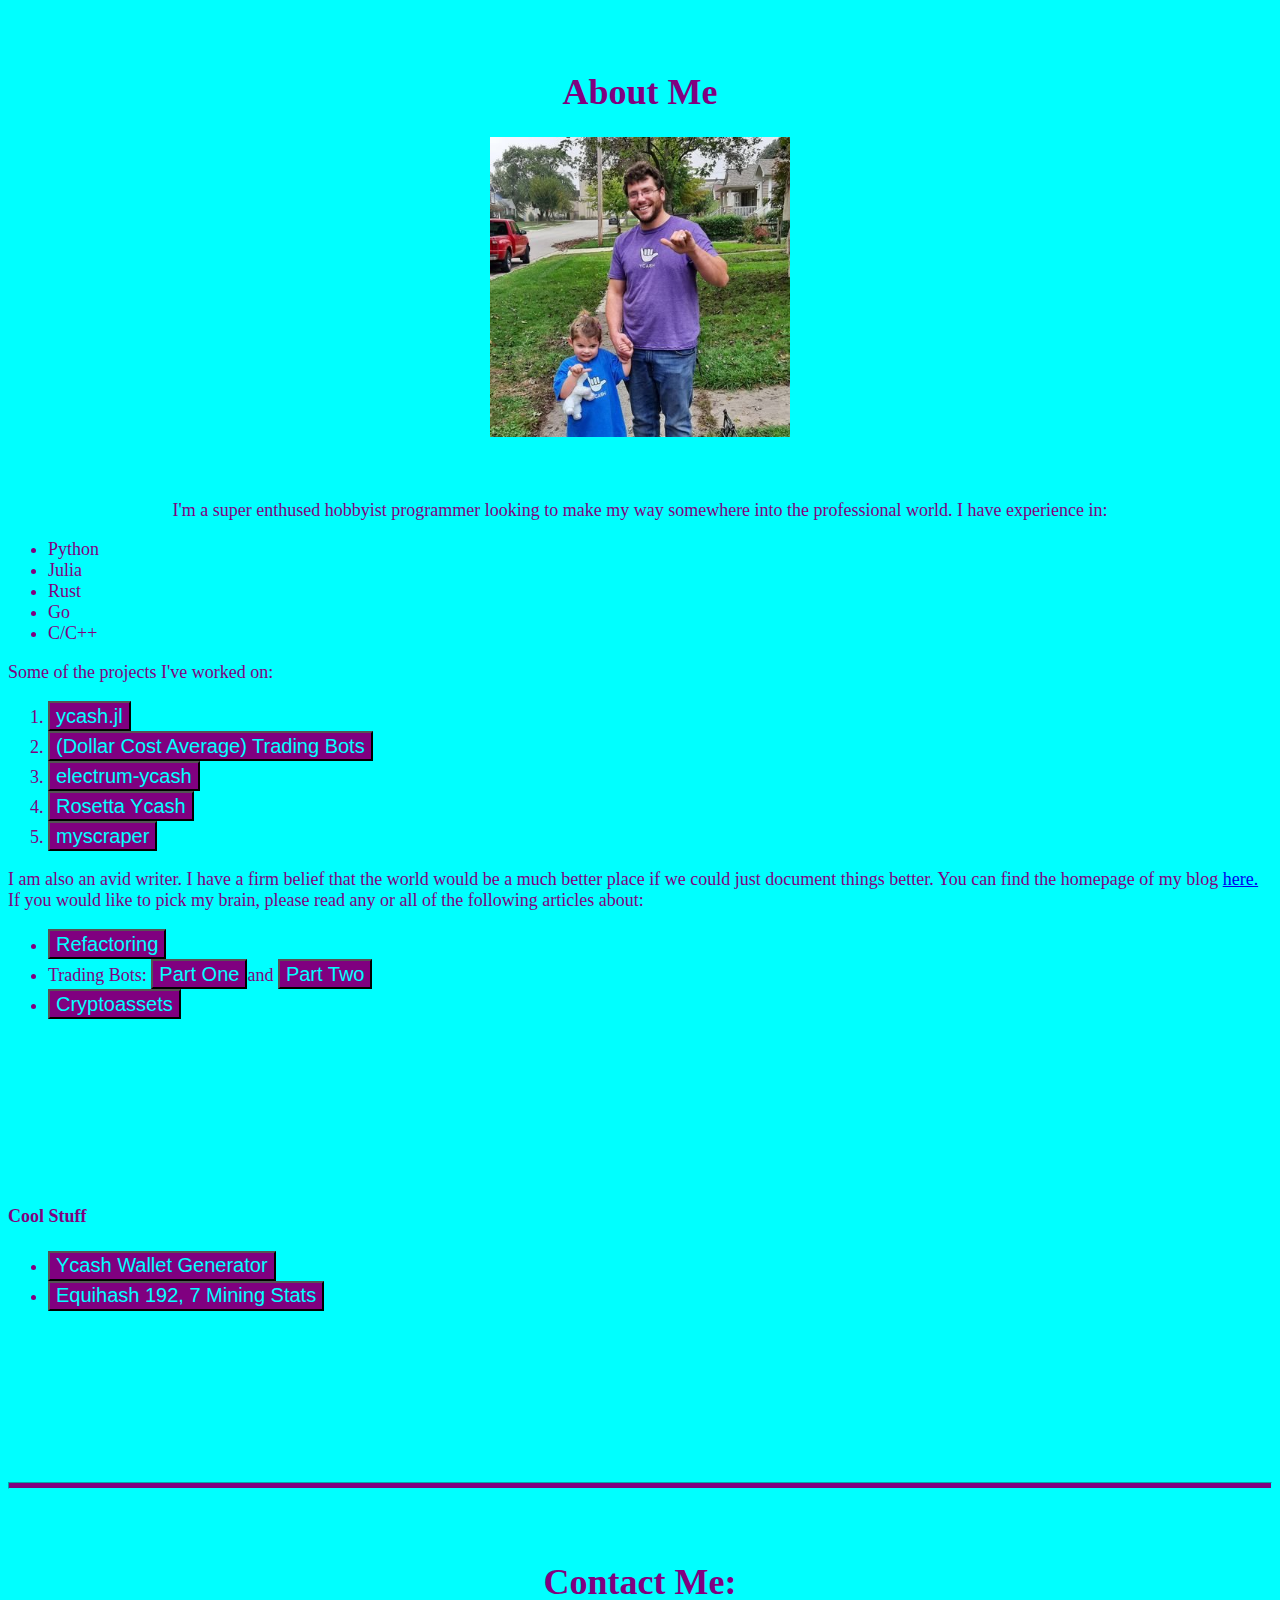
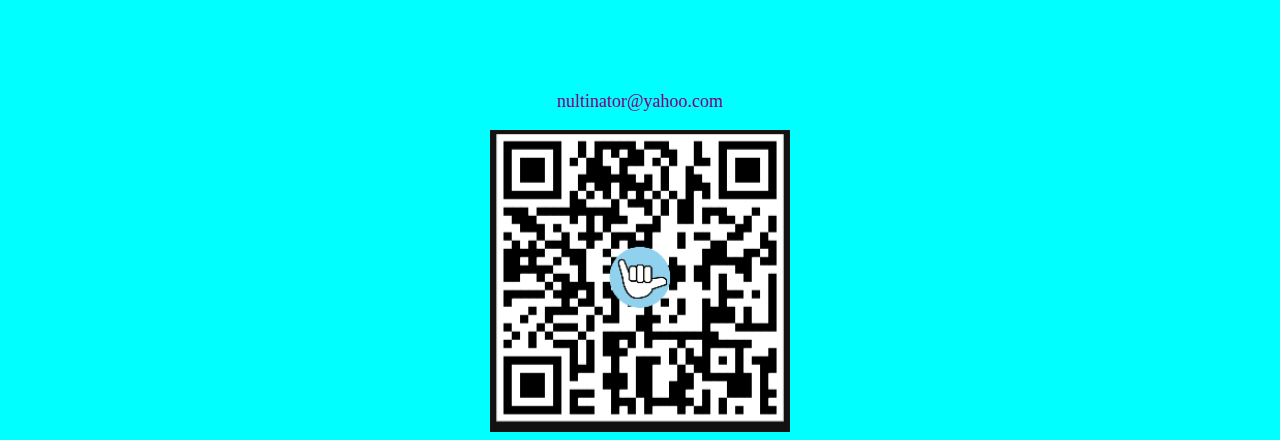
==== index.html @ a45060bb "add: link to mining website" ====
<!DOCTYPE html>
  <html>
    <head>
        <title>Jake Nulty</title>
        <link href="styles.css" rel="stylesheet"/>
    </head>
    <body>
      <section>
        <h1>About Me</h1>
        <img src="profilepic.jpg">
        <p>I'm a super enthused hobbyist programmer looking to make my way somewhere into the professional world. I have experience in:
            <ul>
                <li>Python</li>
                <li>Julia</li>
                <li>Rust</li>
                <li>Go</li>
                <li>C/C++</li>
            </ul>
            Some of the projects I've worked on:
            <ol>
                <li><a href="https://github.com/nultinator/ycash.jl"><button>ycash.jl</button></a></li>
                <li><a href="https://github.com/nultinator/dca_bot"><button>(Dollar Cost Average) Trading Bots</button></li>
                <li><a href="https://github.com/nultinator/electrum-ycash"><button>electrum-ycash</button></a></li>
                <li><a href="https://github.com/nultinator/rosetta-ycash"><button>Rosetta Ycash</button></a></li>
                <li><a href="https://github.com/nultinator/myscraper"><button>myscraper</button></a></li>
            </ol>
            I am also an avid writer. I have a firm belief that the world would be a much better place if we could just document things better. You can find the homepage of my blog <a href="https://medium.com/@nultinator">here.</a> 
            If you would like to pick my brain, please read any or all of the following articles about:
            <ul>
                <li><a href="https://blog.devgenius.io/refactoring-in-julia-155fdf76688e"><button>Refactoring</button></a></li>
                <li>Trading Bots: <a href="https://blog.devgenius.io/dca-trading-bot-in-julia-and-python-3efe9422ccc3"><button>Part One</button></a>and <a href="https://blog.devgenius.io/dca-trading-bot-part-two-9cfacaa8a359"><button>Part Two</button></a></li>
                <li><a href="https://medium.com/chifi-media/the-open-source-financial-revolution-16393daf81de"><button>Cryptoassets</button></a></li>
            </ul>           
        </p>
        <p>
          <h4>Cool Stuff</h4>
          <ul>
            <li><a href="wallet_gen.html"><button>Ycash Wallet Generator</button></a></li>
            <li><a href="https://nultinator.github.io/equihash192stats/"><button>Equihash 192, 7 Mining Stats</button></a>
          </ul>
        </p>
        </section>
      </section>
      <footer>
        <hr>
        <h1>Contact Me:</h1>
        <p>nultinator@yahoo.com</p>
        <img src="qrcode.png">
      </footer>
    </body>
  </html>
---- styles.css ----
h1, h2, head, footer, p {
    text-align: center;
    padding-top: 5%;
    margin-top: 0;
}

iframe {
    display: block;
    margin-left: auto;
    margin-right: auto;
}

img {
    display: block;
    margin-left: auto;
    margin-right: auto;
    width: 300px;
}

body{
    background-color: aqua;
    color: purple;
    font-size: large;
}

a:visited {
    color: red;
}

a:active {
    color:darkslategrey;
}

hr {
    background-color: purple;
    border-color: aqua;
    height: 5px;
}

button {
    height: 30px;
    background-color: purple;
    font-family: sans-serif;
    font-size: 20px;
    color: aqua;
}
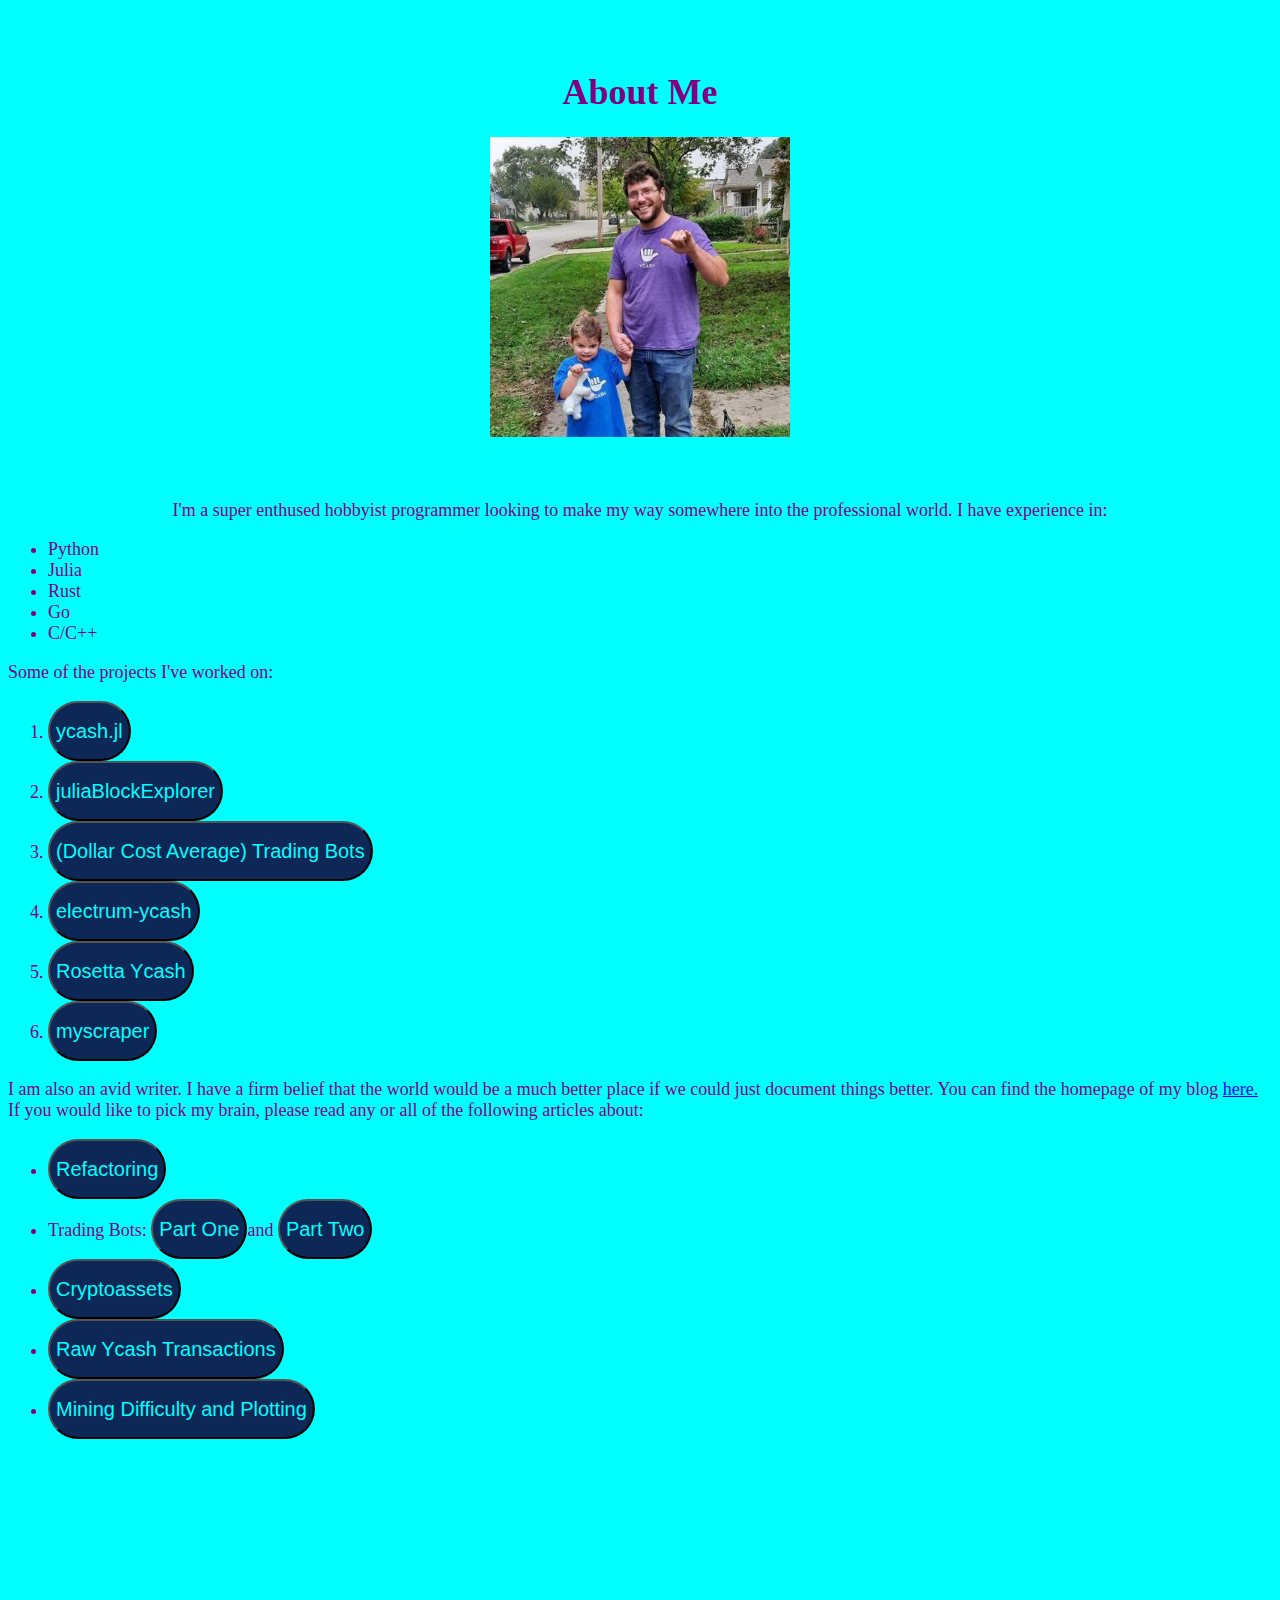
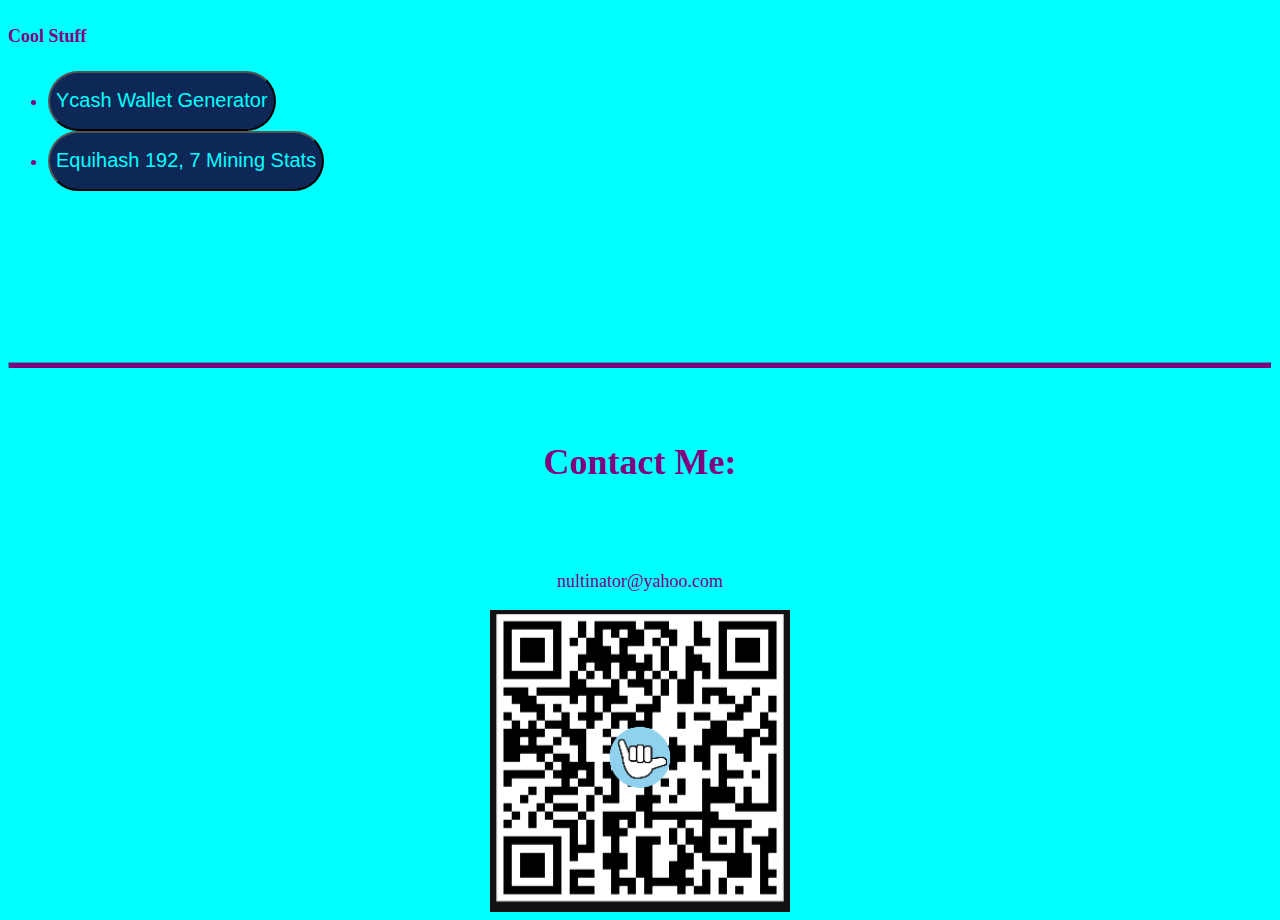
==== commit 7152e58e: "add: medium articles" ====
--- a/index.html
+++ b/index.html
@@ -19,6 +19,7 @@
             Some of the projects I've worked on:
             <ol>
                 <li><a href="https://github.com/nultinator/ycash.jl"><button>ycash.jl</button></a></li>
+                <li><a href="https://github.com/nultinator/juliaBlockExplorer"><button>juliaBlockExplorer</button></a></li>
                 <li><a href="https://github.com/nultinator/dca_bot"><button>(Dollar Cost Average) Trading Bots</button></li>
                 <li><a href="https://github.com/nultinator/electrum-ycash"><button>electrum-ycash</button></a></li>
                 <li><a href="https://github.com/nultinator/rosetta-ycash"><button>Rosetta Ycash</button></a></li>
@@ -30,6 +31,8 @@
                 <li><a href="https://blog.devgenius.io/refactoring-in-julia-155fdf76688e"><button>Refactoring</button></a></li>
                 <li>Trading Bots: <a href="https://blog.devgenius.io/dca-trading-bot-in-julia-and-python-3efe9422ccc3"><button>Part One</button></a>and <a href="https://blog.devgenius.io/dca-trading-bot-part-two-9cfacaa8a359"><button>Part Two</button></a></li>
                 <li><a href="https://medium.com/chifi-media/the-open-source-financial-revolution-16393daf81de"><button>Cryptoassets</button></a></li>
+                <li><a href="https://chifi.dev/raw-transactions-shell-and-repl-5e5d1458f08d"><button>Raw Ycash Transactions</button></a></li>
+                <li><a href="https://chifi.dev/mining-difficulty-and-plots-jl-33de2572d4e6"><button>Mining Difficulty and Plotting</button></a></li>
             </ul>           
         </p>
         <p>
--- a/styles.css
+++ b/styles.css
@@ -38,9 +38,16 @@
 }
 
 button {
-    height: 30px;
-    background-color: purple;
+    border-radius: 3em;
+    min-height: 3em;
+    min-width: 3em;
+    background-color: rgb(13, 39, 87);
     font-family: sans-serif;
     font-size: 20px;
     color: aqua;
+
 }
+
+button:hover {
+    cursor: pointer;
+}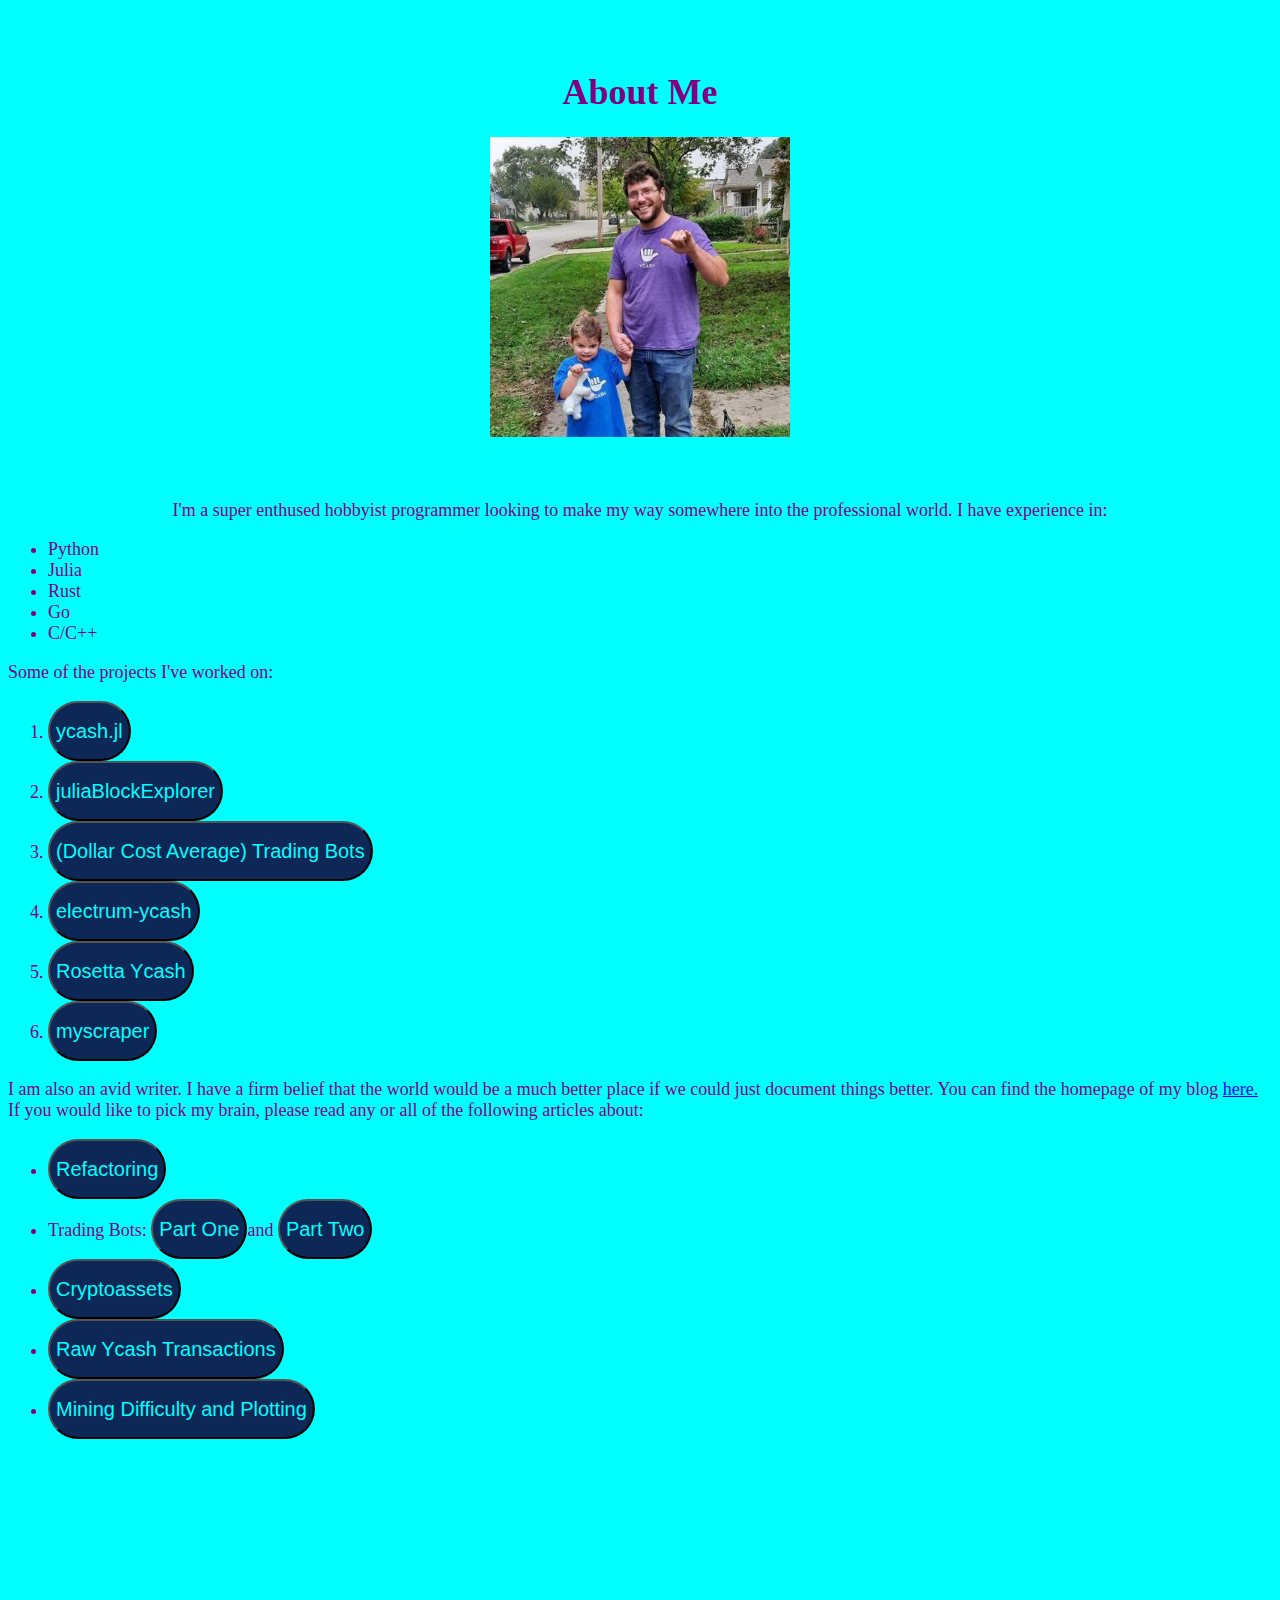
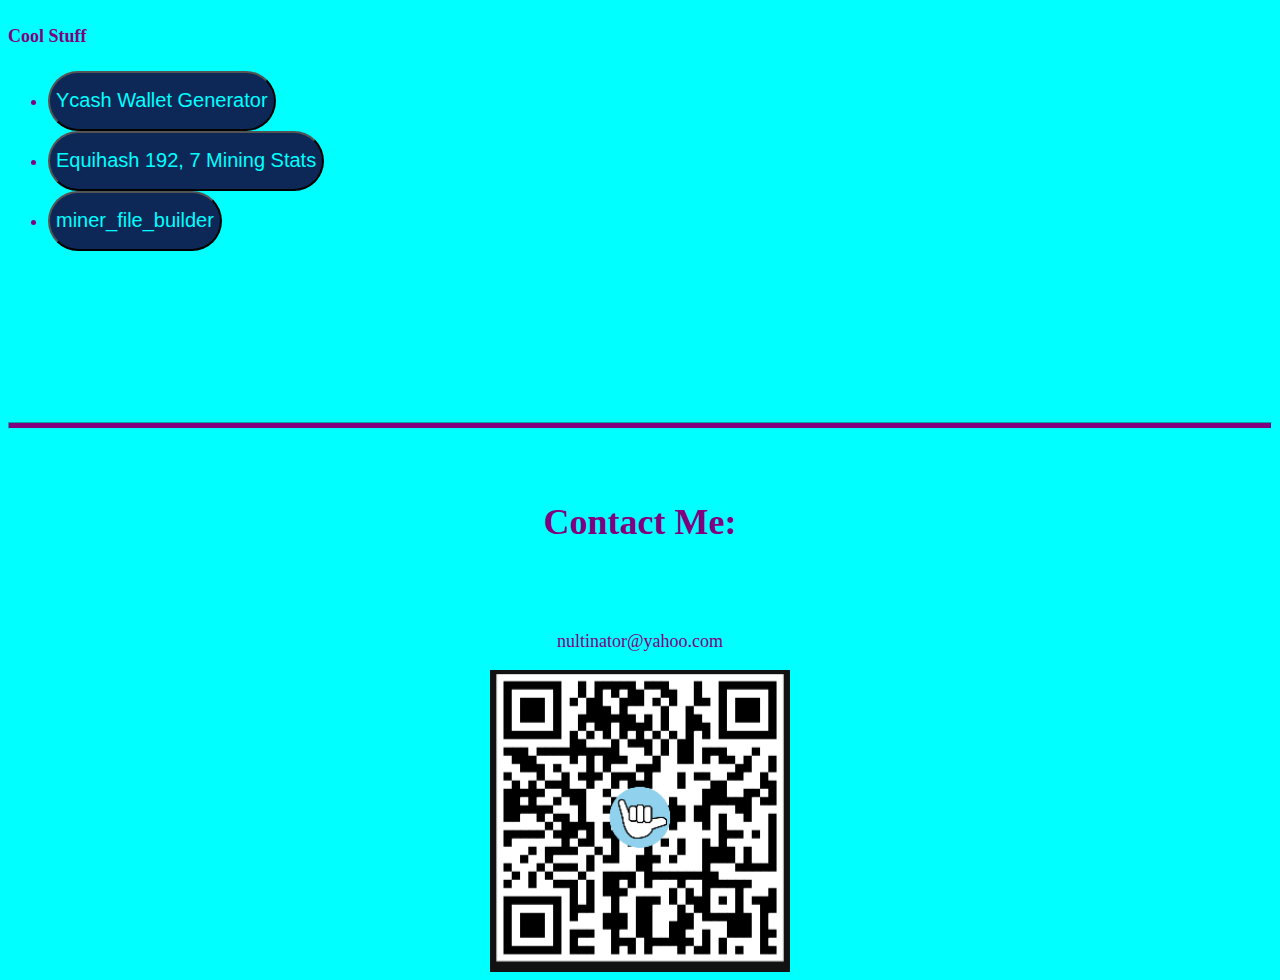
==== commit b3c8b6d3: "add: miner_builder page and repl" ====
--- a/index.html
+++ b/index.html
@@ -39,7 +39,8 @@
           <h4>Cool Stuff</h4>
           <ul>
             <li><a href="wallet_gen.html"><button>Ycash Wallet Generator</button></a></li>
-            <li><a href="https://nultinator.github.io/equihash192stats/"><button>Equihash 192, 7 Mining Stats</button></a>
+            <li><a href="https://nultinator.github.io/equihash192stats/"><button>Equihash 192, 7 Mining Stats</button></a></li>
+            <li><a href="miner_builder.html"><button>miner_file_builder</button></a></li>
           </ul>
         </p>
         </section>
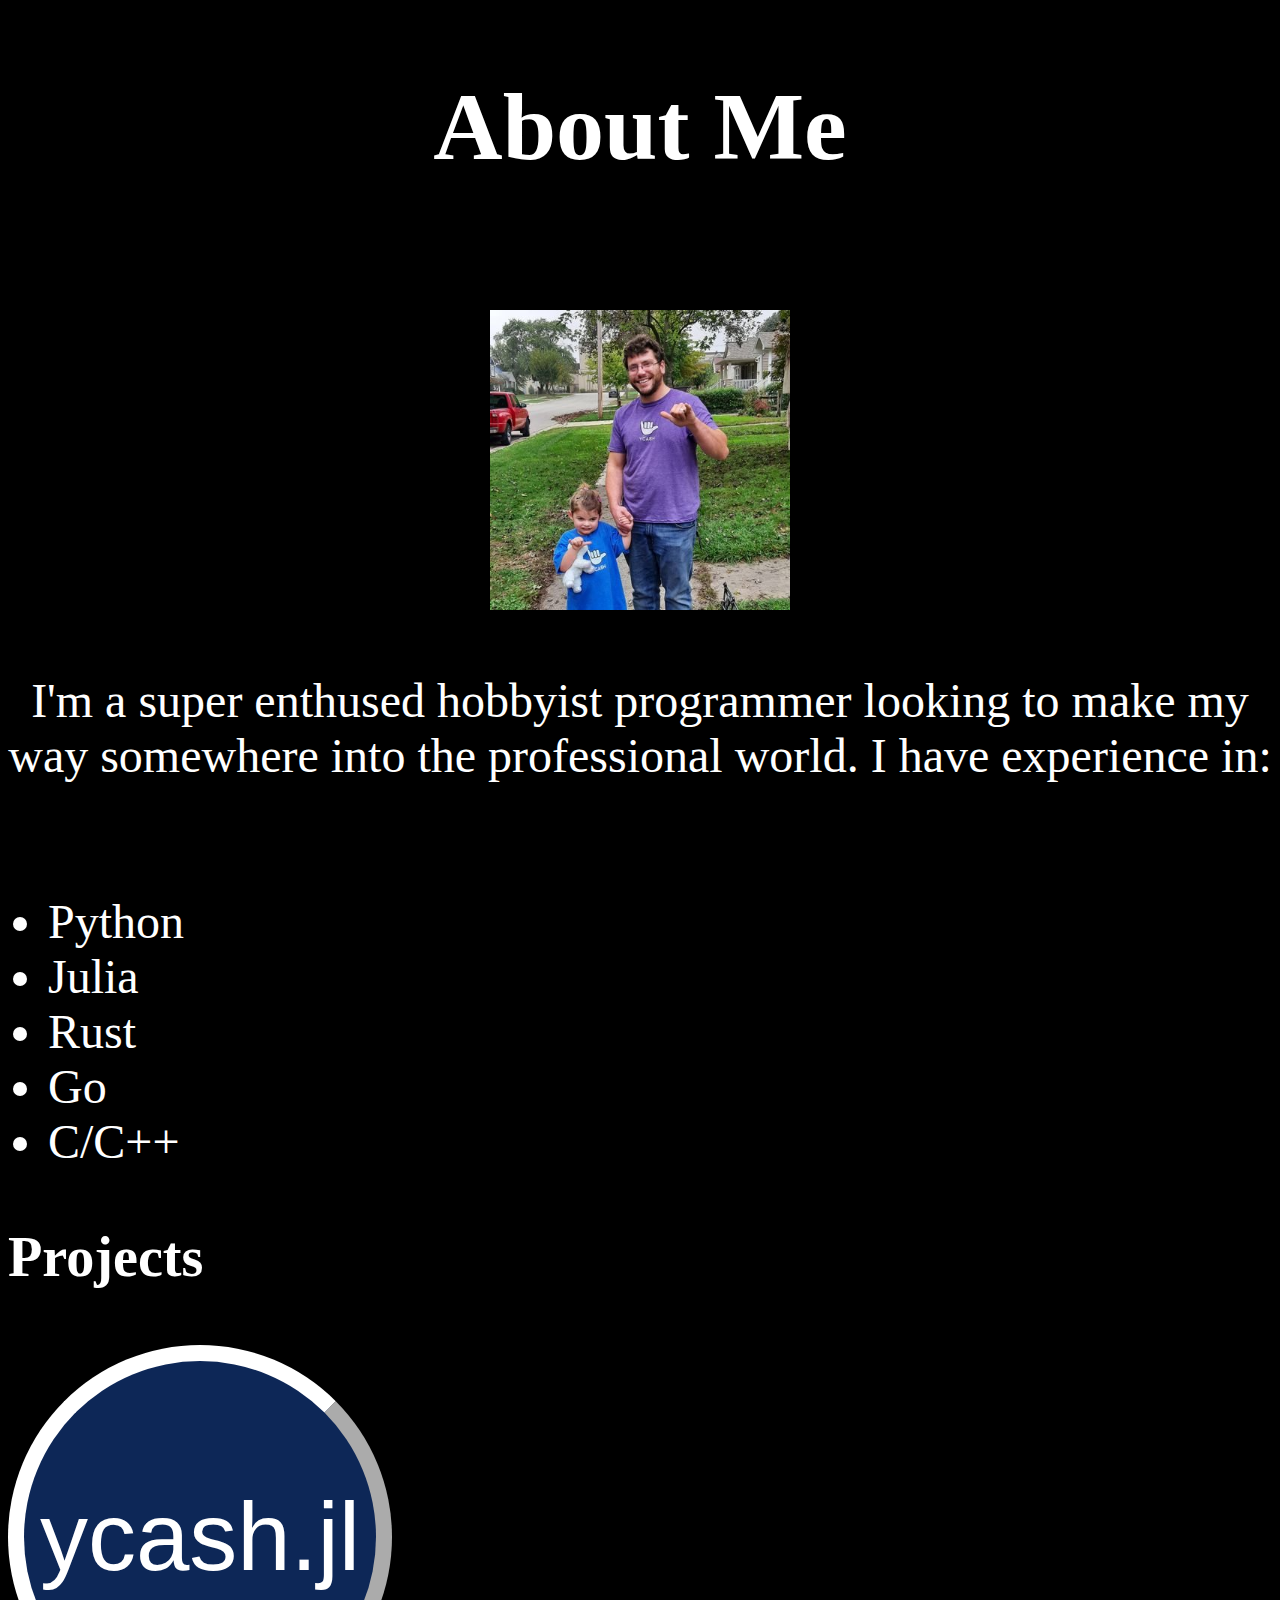
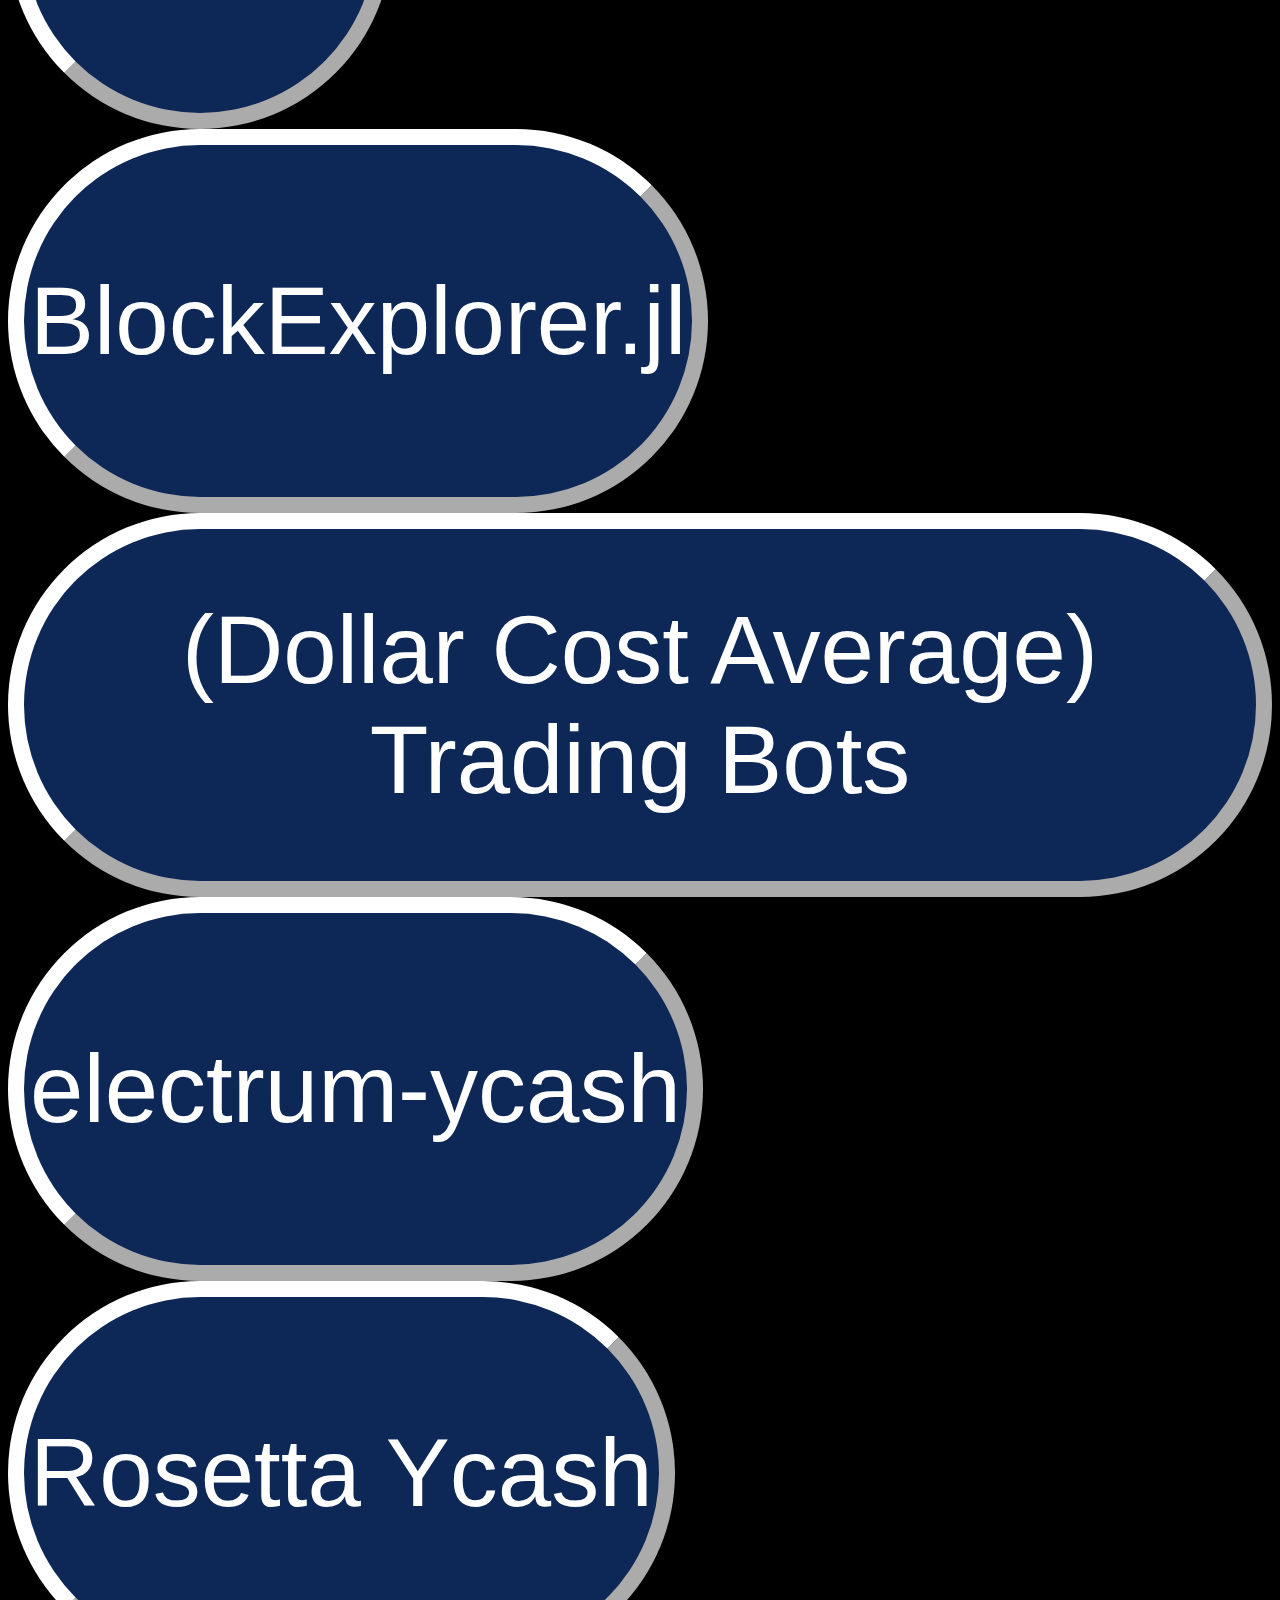
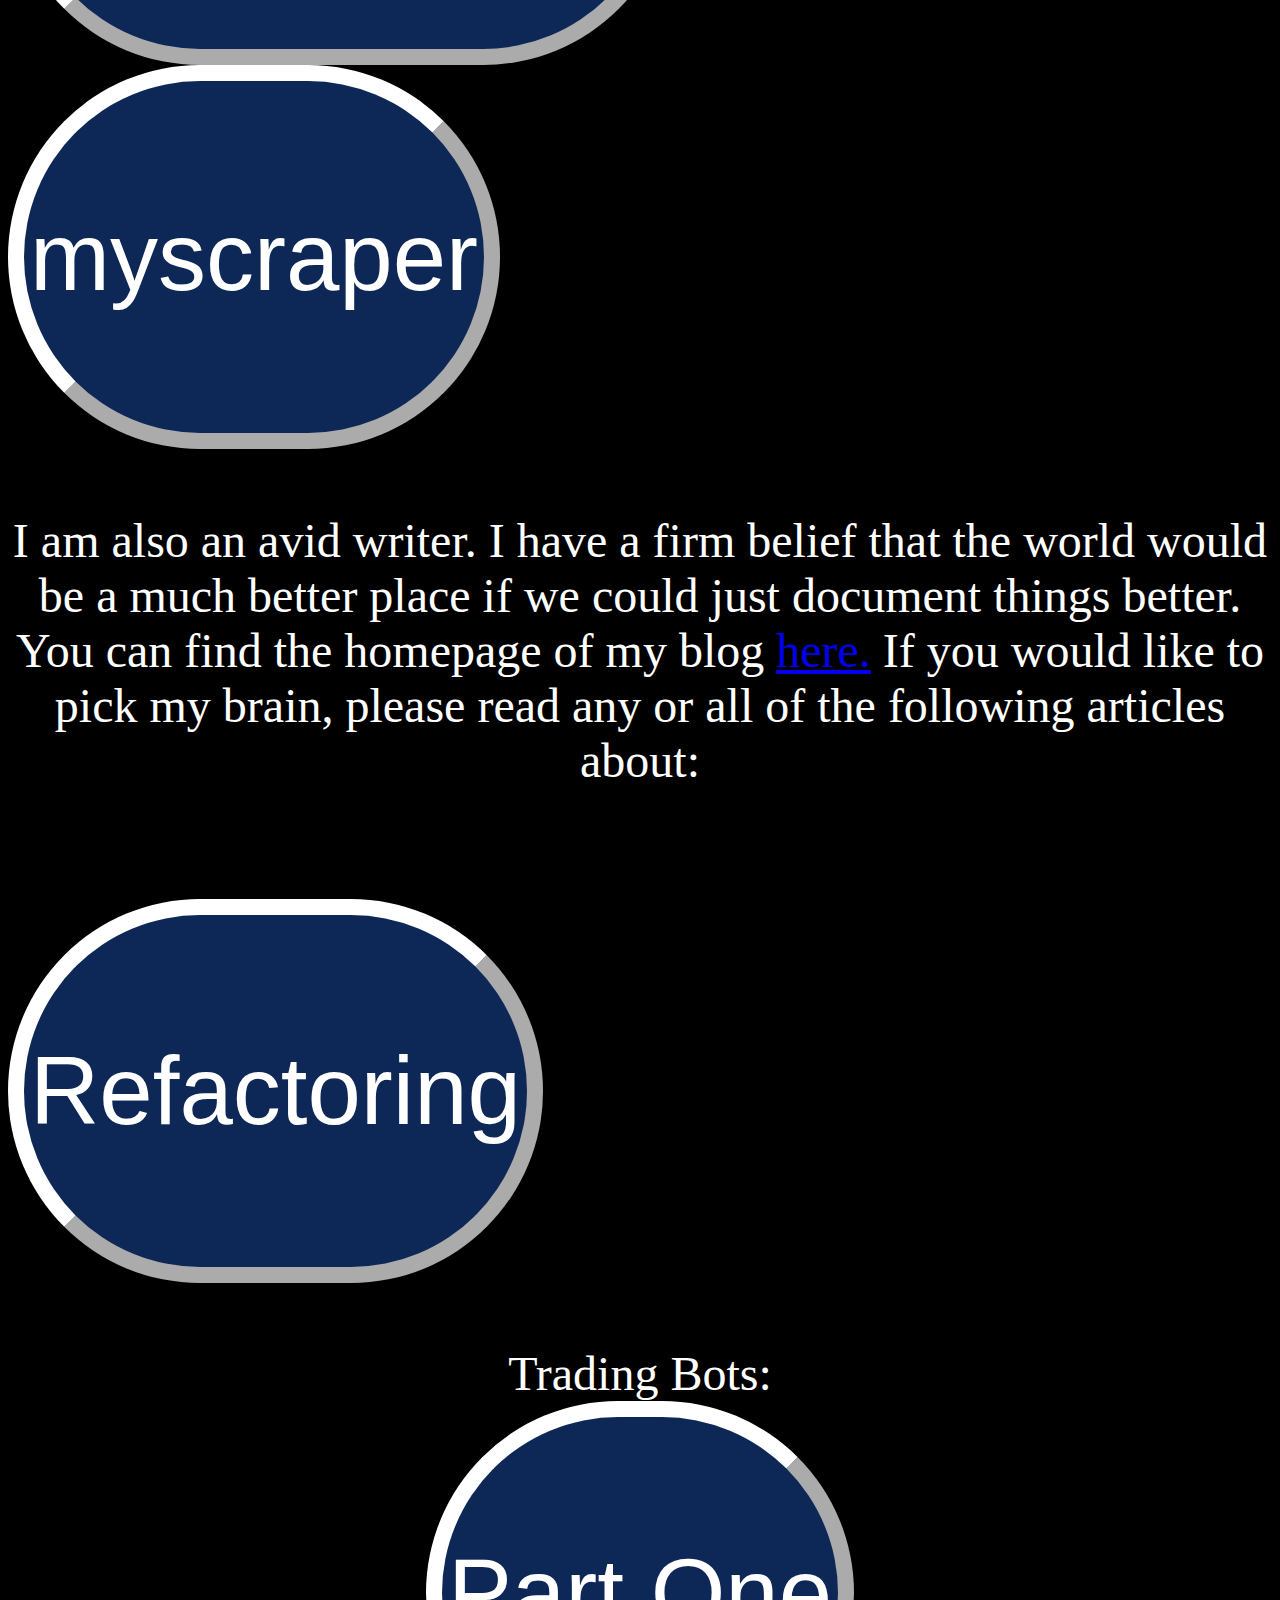
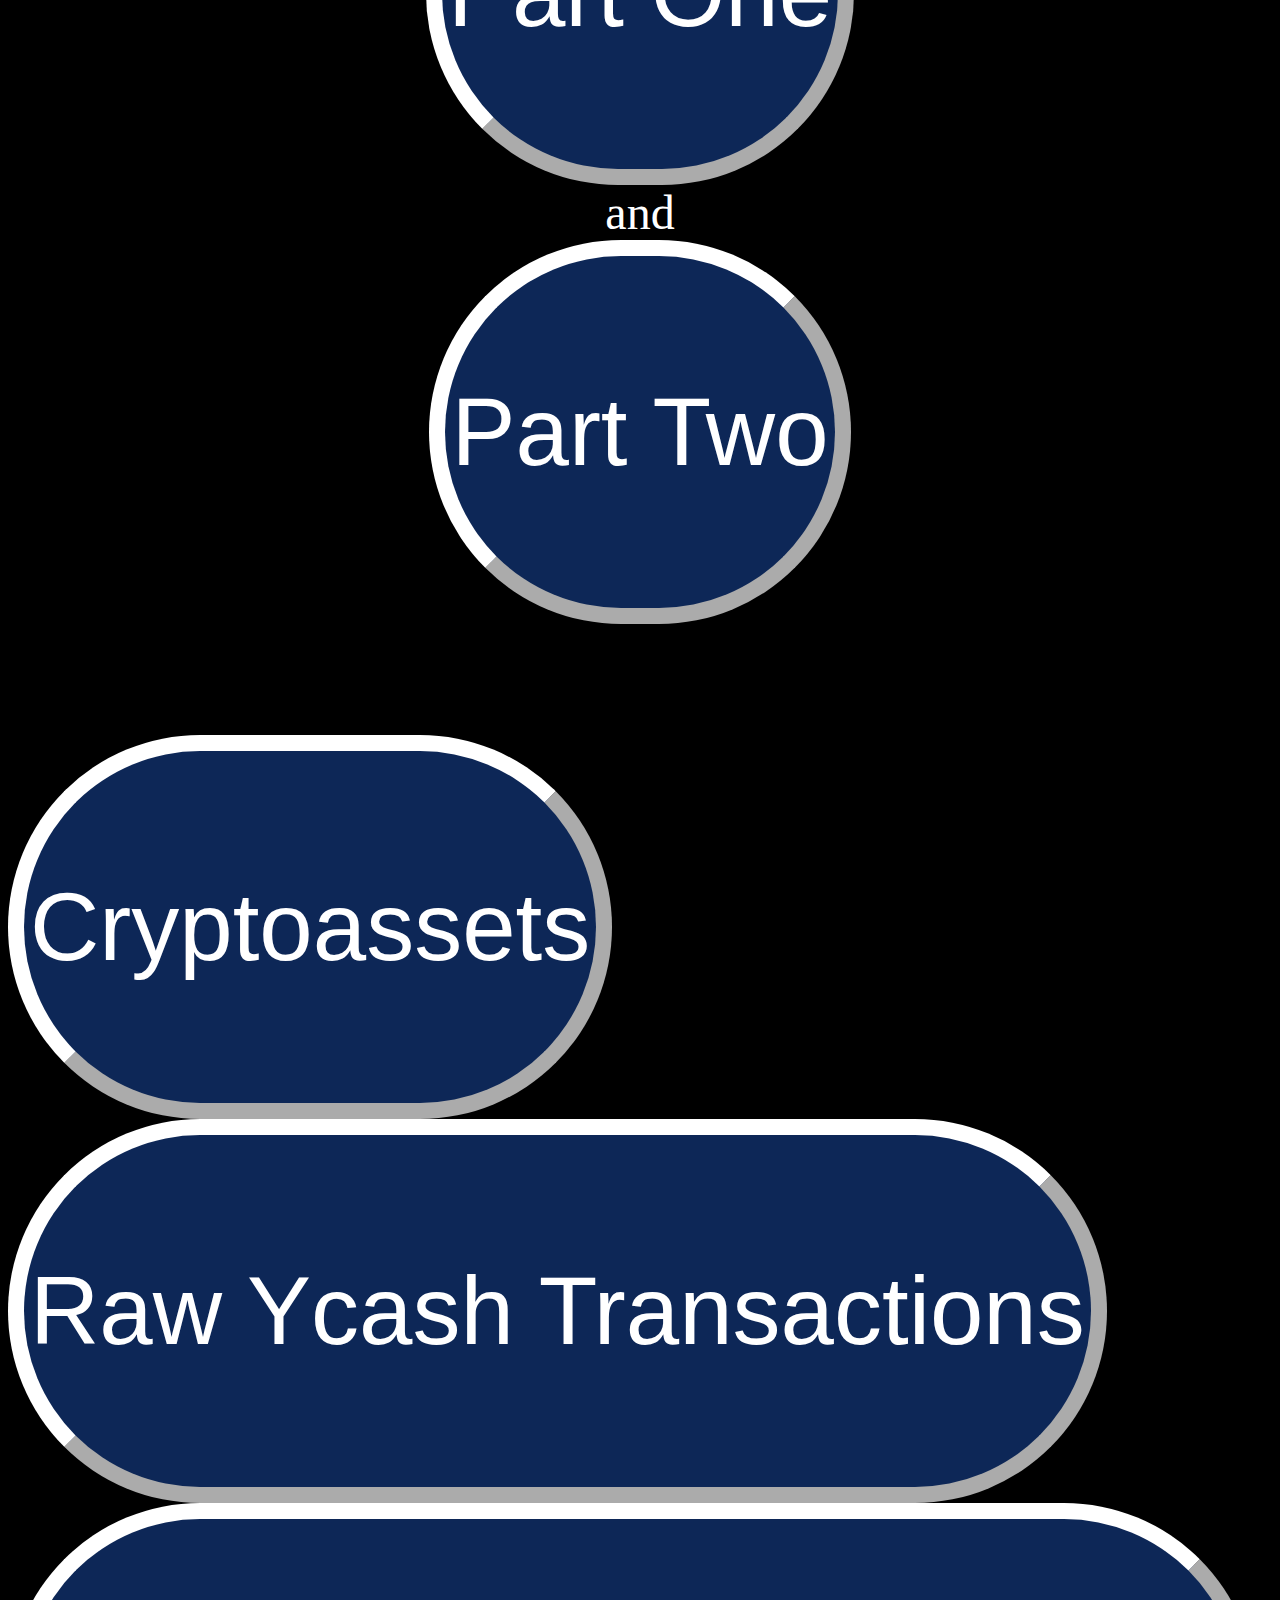
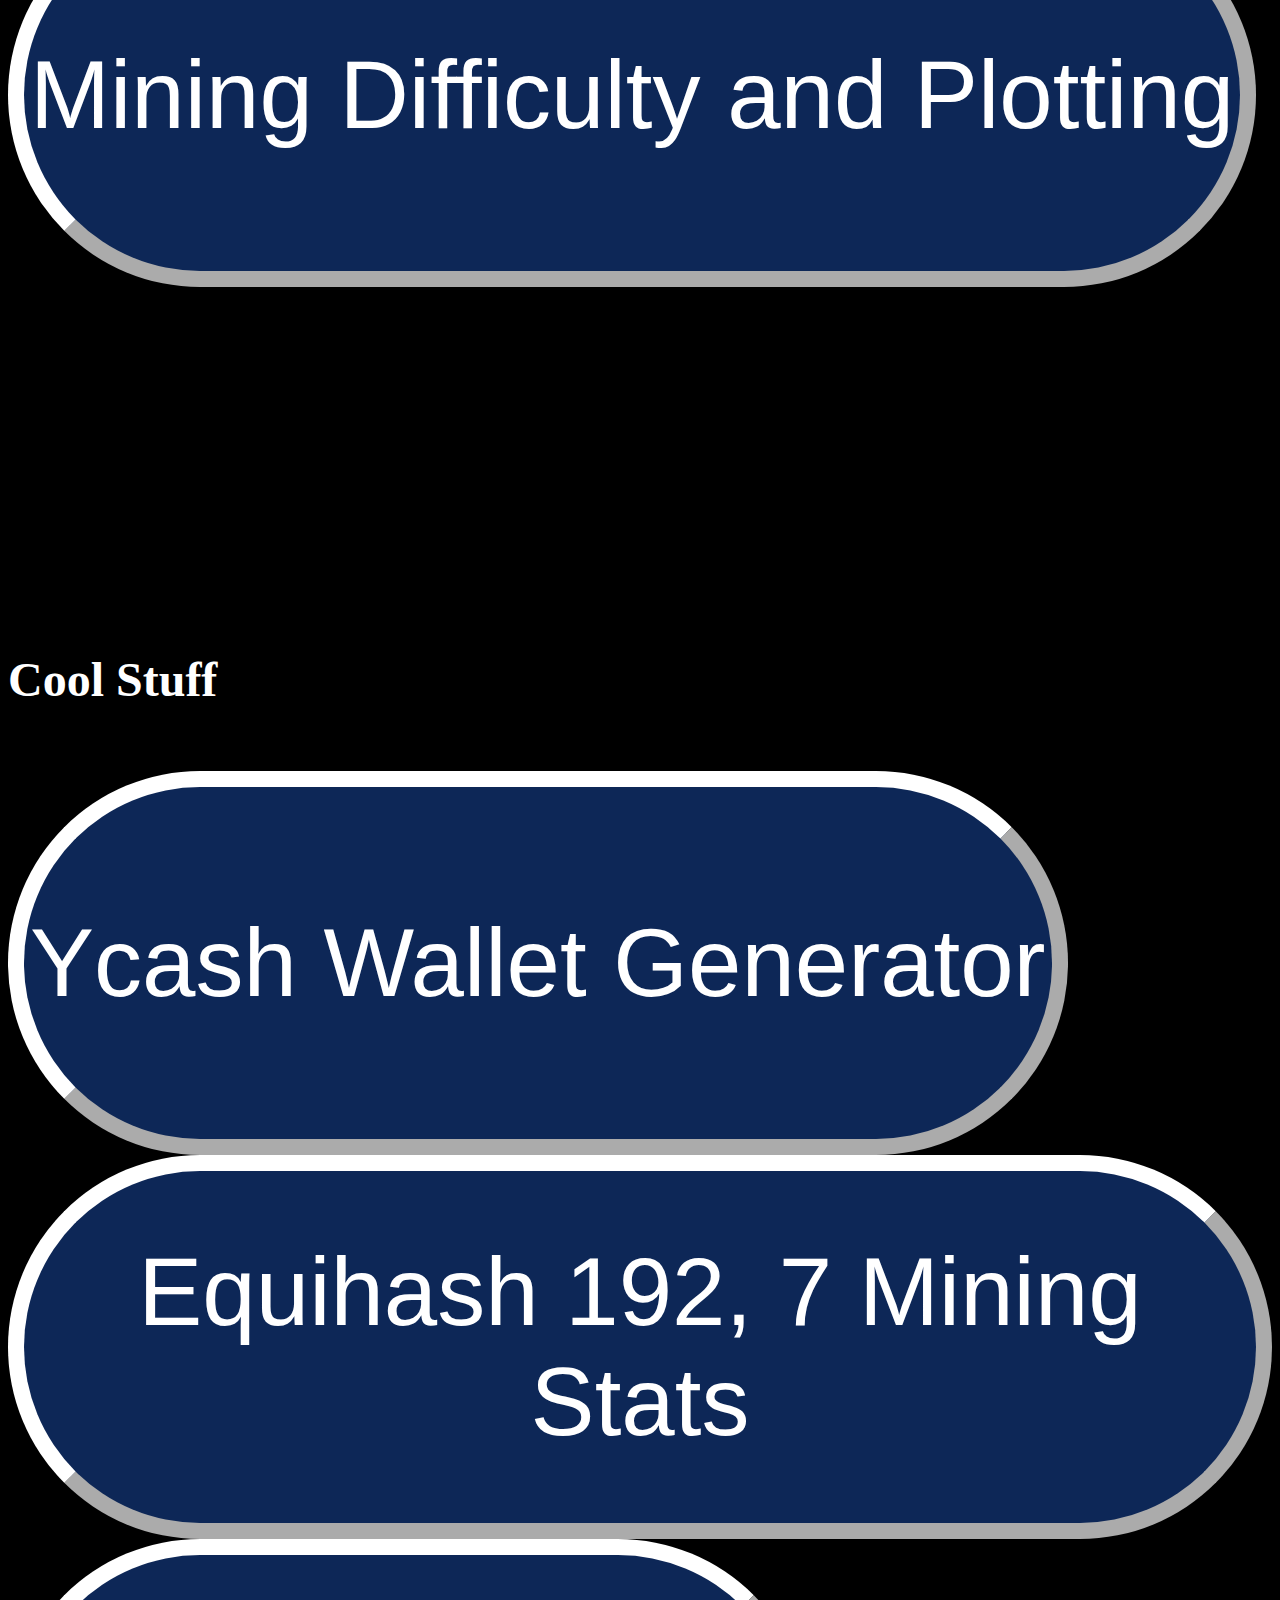
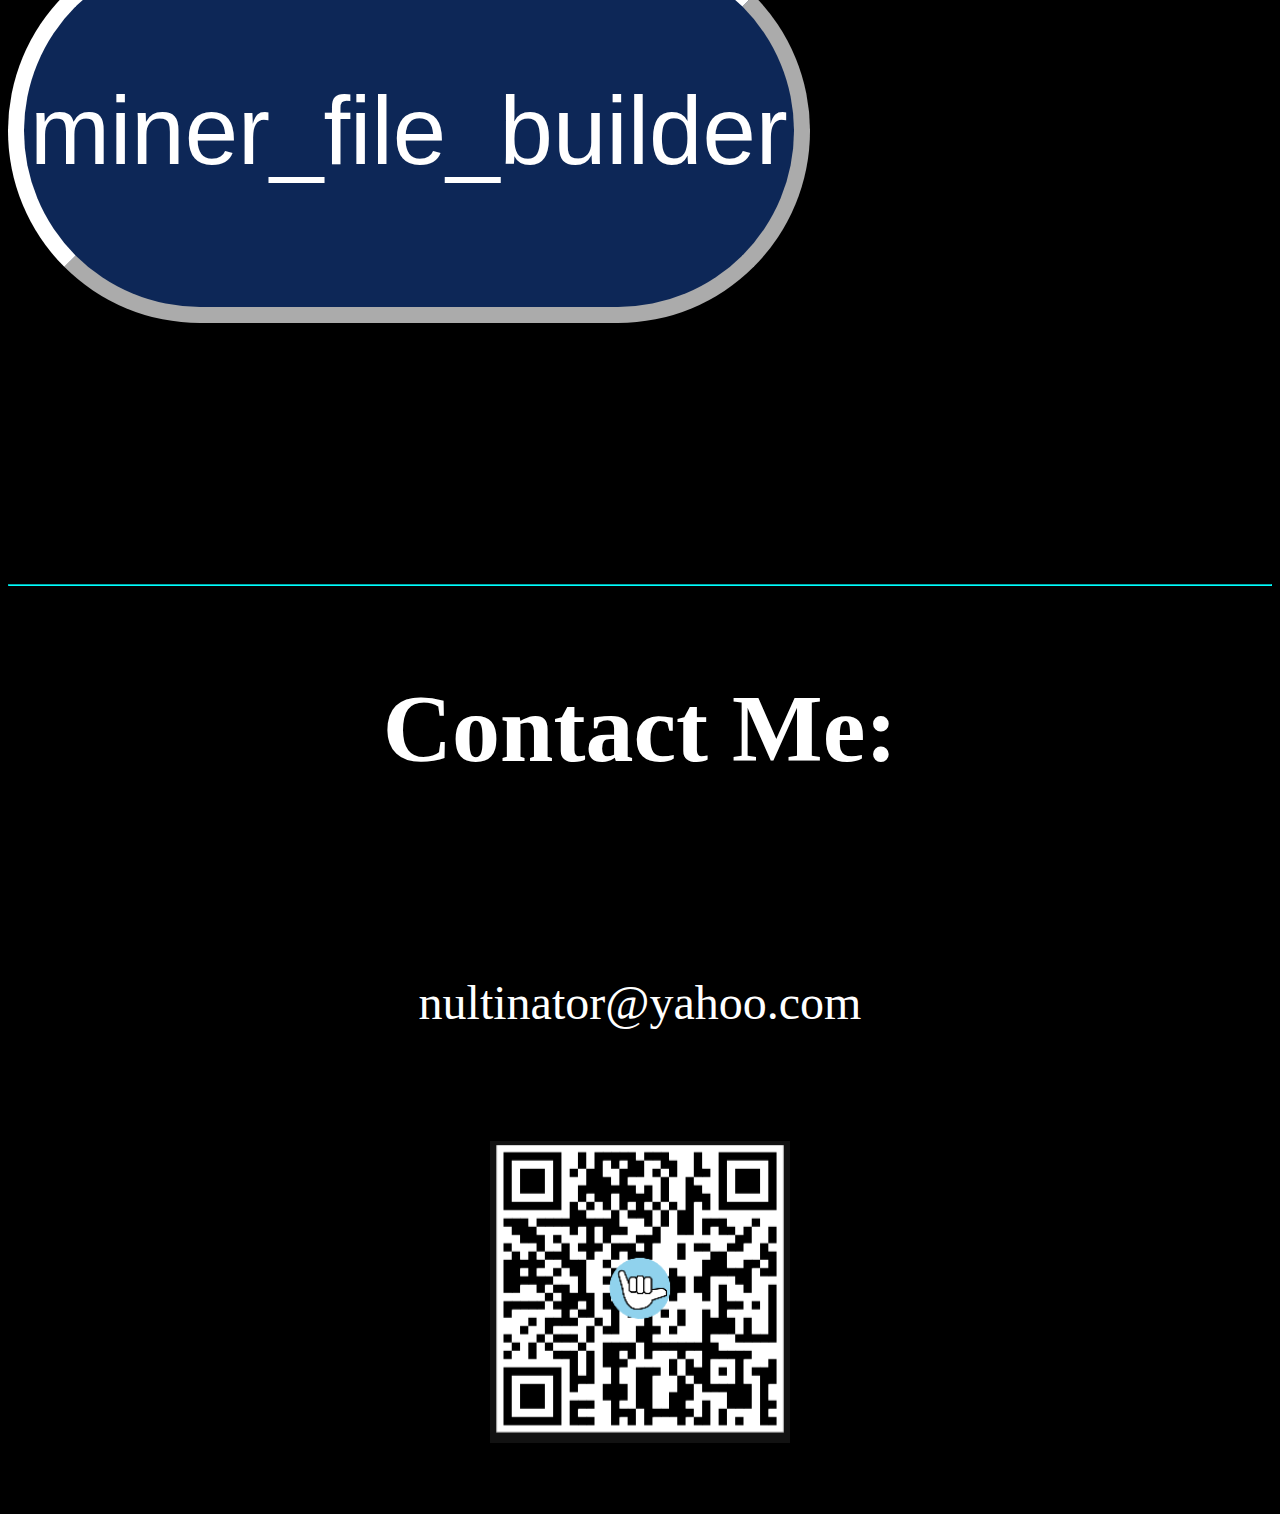
==== commit 28933bdf: "style" ====
--- a/index.html
+++ b/index.html
@@ -16,32 +16,26 @@
                 <li>Go</li>
                 <li>C/C++</li>
             </ul>
-            Some of the projects I've worked on:
-            <ol>
-                <li><a href="https://github.com/nultinator/ycash.jl"><button>ycash.jl</button></a></li>
-                <li><a href="https://github.com/nultinator/juliaBlockExplorer"><button>juliaBlockExplorer</button></a></li>
-                <li><a href="https://github.com/nultinator/dca_bot"><button>(Dollar Cost Average) Trading Bots</button></li>
-                <li><a href="https://github.com/nultinator/electrum-ycash"><button>electrum-ycash</button></a></li>
-                <li><a href="https://github.com/nultinator/rosetta-ycash"><button>Rosetta Ycash</button></a></li>
-                <li><a href="https://github.com/nultinator/myscraper"><button>myscraper</button></a></li>
-            </ol>
-            I am also an avid writer. I have a firm belief that the world would be a much better place if we could just document things better. You can find the homepage of my blog <a href="https://medium.com/@nultinator">here.</a> 
-            If you would like to pick my brain, please read any or all of the following articles about:
-            <ul>
-                <li><a href="https://blog.devgenius.io/refactoring-in-julia-155fdf76688e"><button>Refactoring</button></a></li>
-                <li>Trading Bots: <a href="https://blog.devgenius.io/dca-trading-bot-in-julia-and-python-3efe9422ccc3"><button>Part One</button></a>and <a href="https://blog.devgenius.io/dca-trading-bot-part-two-9cfacaa8a359"><button>Part Two</button></a></li>
-                <li><a href="https://medium.com/chifi-media/the-open-source-financial-revolution-16393daf81de"><button>Cryptoassets</button></a></li>
-                <li><a href="https://chifi.dev/raw-transactions-shell-and-repl-5e5d1458f08d"><button>Raw Ycash Transactions</button></a></li>
-                <li><a href="https://chifi.dev/mining-difficulty-and-plots-jl-33de2572d4e6"><button>Mining Difficulty and Plotting</button></a></li>
-            </ul>           
+            <h3>Projects</h3>
+                <a href="https://github.com/nultinator/ycash.jl"><button>ycash.jl</button></a><br>
+                <a href="https://github.com/nultinator/BlockExplorer.jl"><button>BlockExplorer.jl</button></a><br>
+                <a href="https://github.com/nultinator/dca_bot"><button>(Dollar Cost Average) Trading Bots</button><br>
+                <a href="https://github.com/nultinator/electrum-ycash"><button>electrum-ycash</button></a><br>
+                <a href="https://github.com/nultinator/rosetta-ycash"><button>Rosetta Ycash</button></a><br>
+                <a href="https://github.com/nultinator/myscraper"><button>myscraper</button></a><br>
+            <p>I am also an avid writer. I have a firm belief that the world would be a much better place if we could just document things better. You can find the homepage of my blog <a href="https://medium.com/@nultinator">here.</a> 
+            If you would like to pick my brain, please read any or all of the following articles about:</p>
+                <a href="https://blog.devgenius.io/refactoring-in-julia-155fdf76688e"><button>Refactoring</button></a>
+                <p>Trading Bots: <br><a href="https://blog.devgenius.io/dca-trading-bot-in-julia-and-python-3efe9422ccc3"><button>Part One</button></a><br>and<br><a href="https://blog.devgenius.io/dca-trading-bot-part-two-9cfacaa8a359"><button>Part Two</button></a></p>
+                <a href="https://medium.com/chifi-media/the-open-source-financial-revolution-16393daf81de"><button>Cryptoassets</button></a>
+                <a href="https://chifi.dev/raw-transactions-shell-and-repl-5e5d1458f08d"><button>Raw Ycash Transactions</button></a>
+                <a href="https://chifi.dev/mining-difficulty-and-plots-jl-33de2572d4e6"><button>Mining Difficulty and Plotting</button></a>          
         </p>
         <p>
           <h4>Cool Stuff</h4>
-          <ul>
-            <li><a href="wallet_gen.html"><button>Ycash Wallet Generator</button></a></li>
-            <li><a href="https://nultinator.github.io/equihash192stats/"><button>Equihash 192, 7 Mining Stats</button></a></li>
-            <li><a href="miner_builder.html"><button>miner_file_builder</button></a></li>
-          </ul>
+            <a href="wallet_gen.html"><button>Ycash Wallet Generator</button></a>
+            <a href="https://nultinator.github.io/equihash192stats/"><button>Equihash 192, 7 Mining Stats</button></a>
+            <a href="miner_builder.html"><button>miner_file_builder</button></a>
         </p>
         </section>
       </section>
--- a/styles.css
+++ b/styles.css
@@ -1,6 +1,7 @@
 h1, h2, head, footer, p {
     text-align: center;
     padding-top: 5%;
+    padding-bottom: 5%;
     margin-top: 0;
 }
 
@@ -18,9 +19,9 @@
 }
 
 body{
-    background-color: aqua;
-    color: purple;
-    font-size: large;
+    background-color: black;
+    color: white;
+    font-size: 3em;
 }
 
 a:visited {
@@ -34,18 +35,19 @@
 hr {
     background-color: purple;
     border-color: aqua;
-    height: 5px;
 }
 
-button {
-    border-radius: 3em;
-    min-height: 3em;
-    min-width: 3em;
+button, a.button {
+    border-color: white;
+    border-radius: 5em;
+    border-width: 1rem;
+    min-height: 4em;
+    min-width: 4em;
     background-color: rgb(13, 39, 87);
     font-family: sans-serif;
-    font-size: 20px;
-    color: aqua;
-
+    font-size: 2em;
+    color: white;
+    justify-content: center;
 }
 
 button:hover {
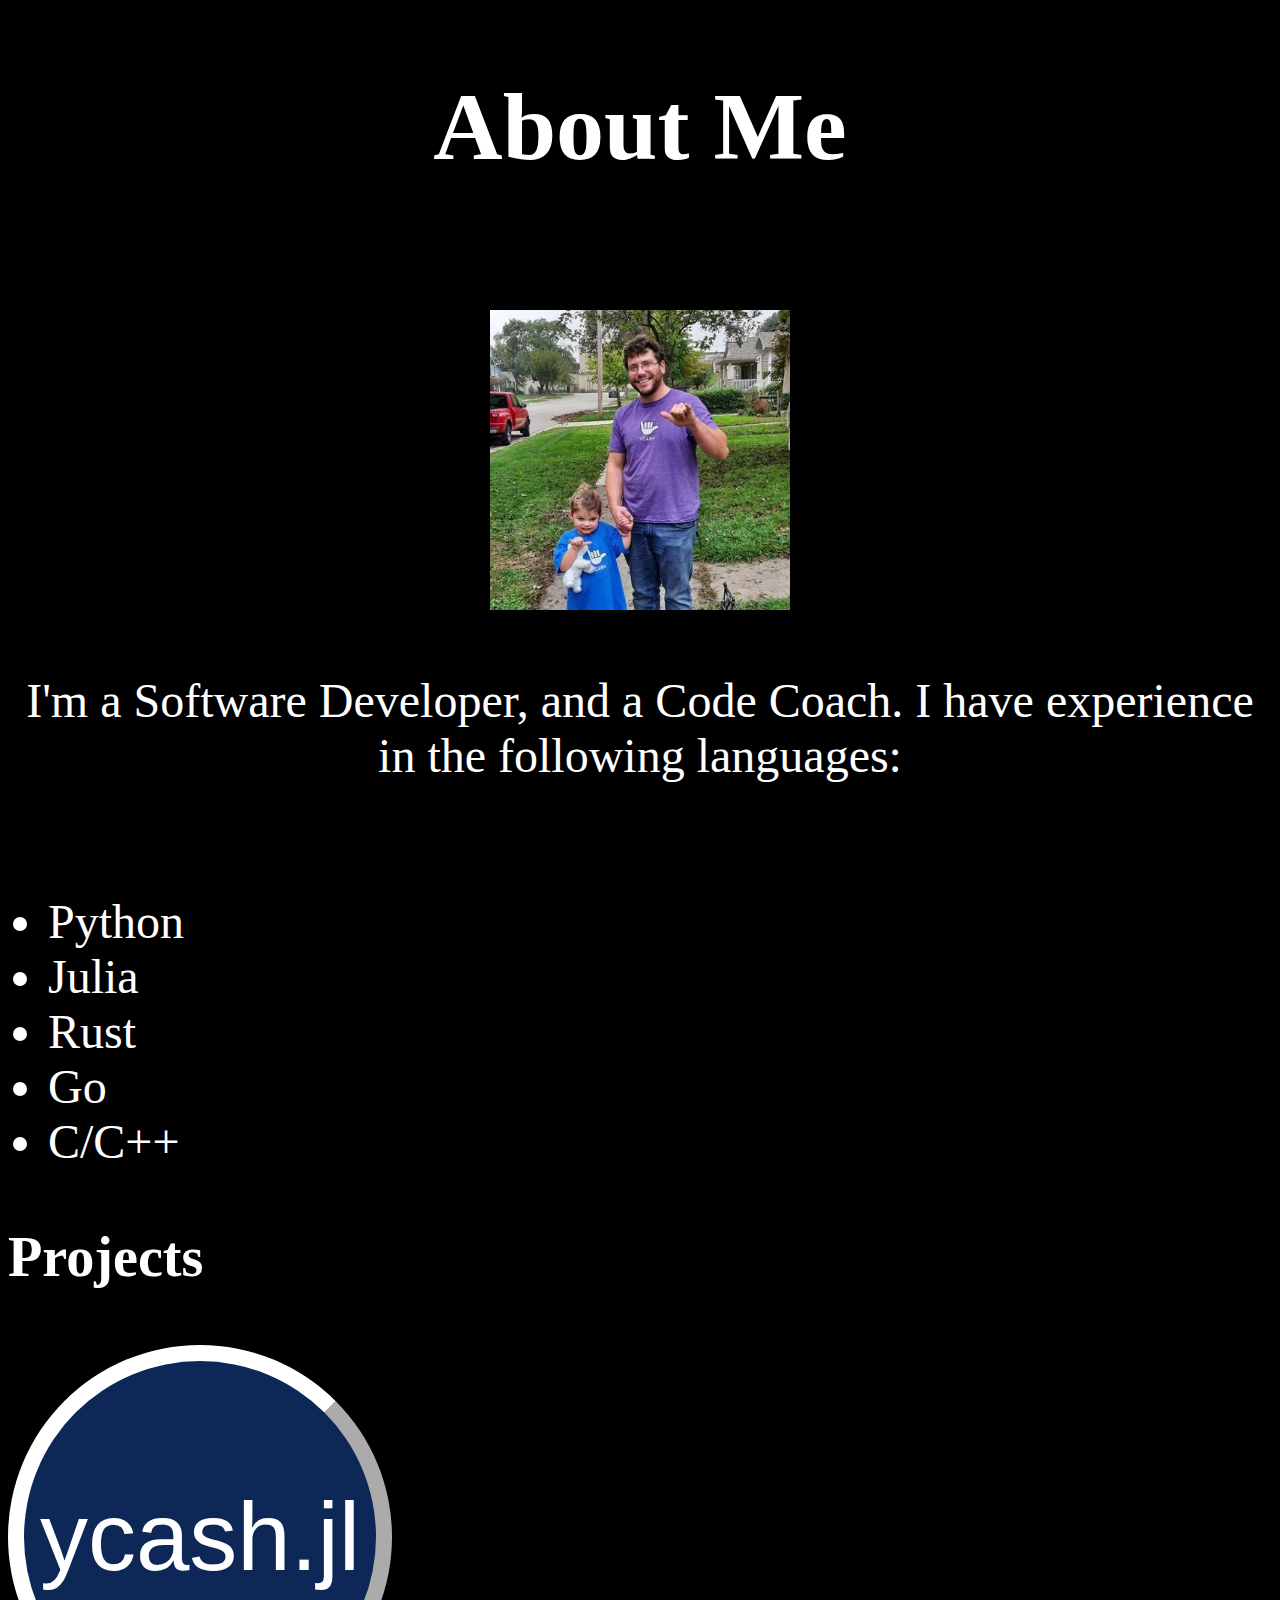
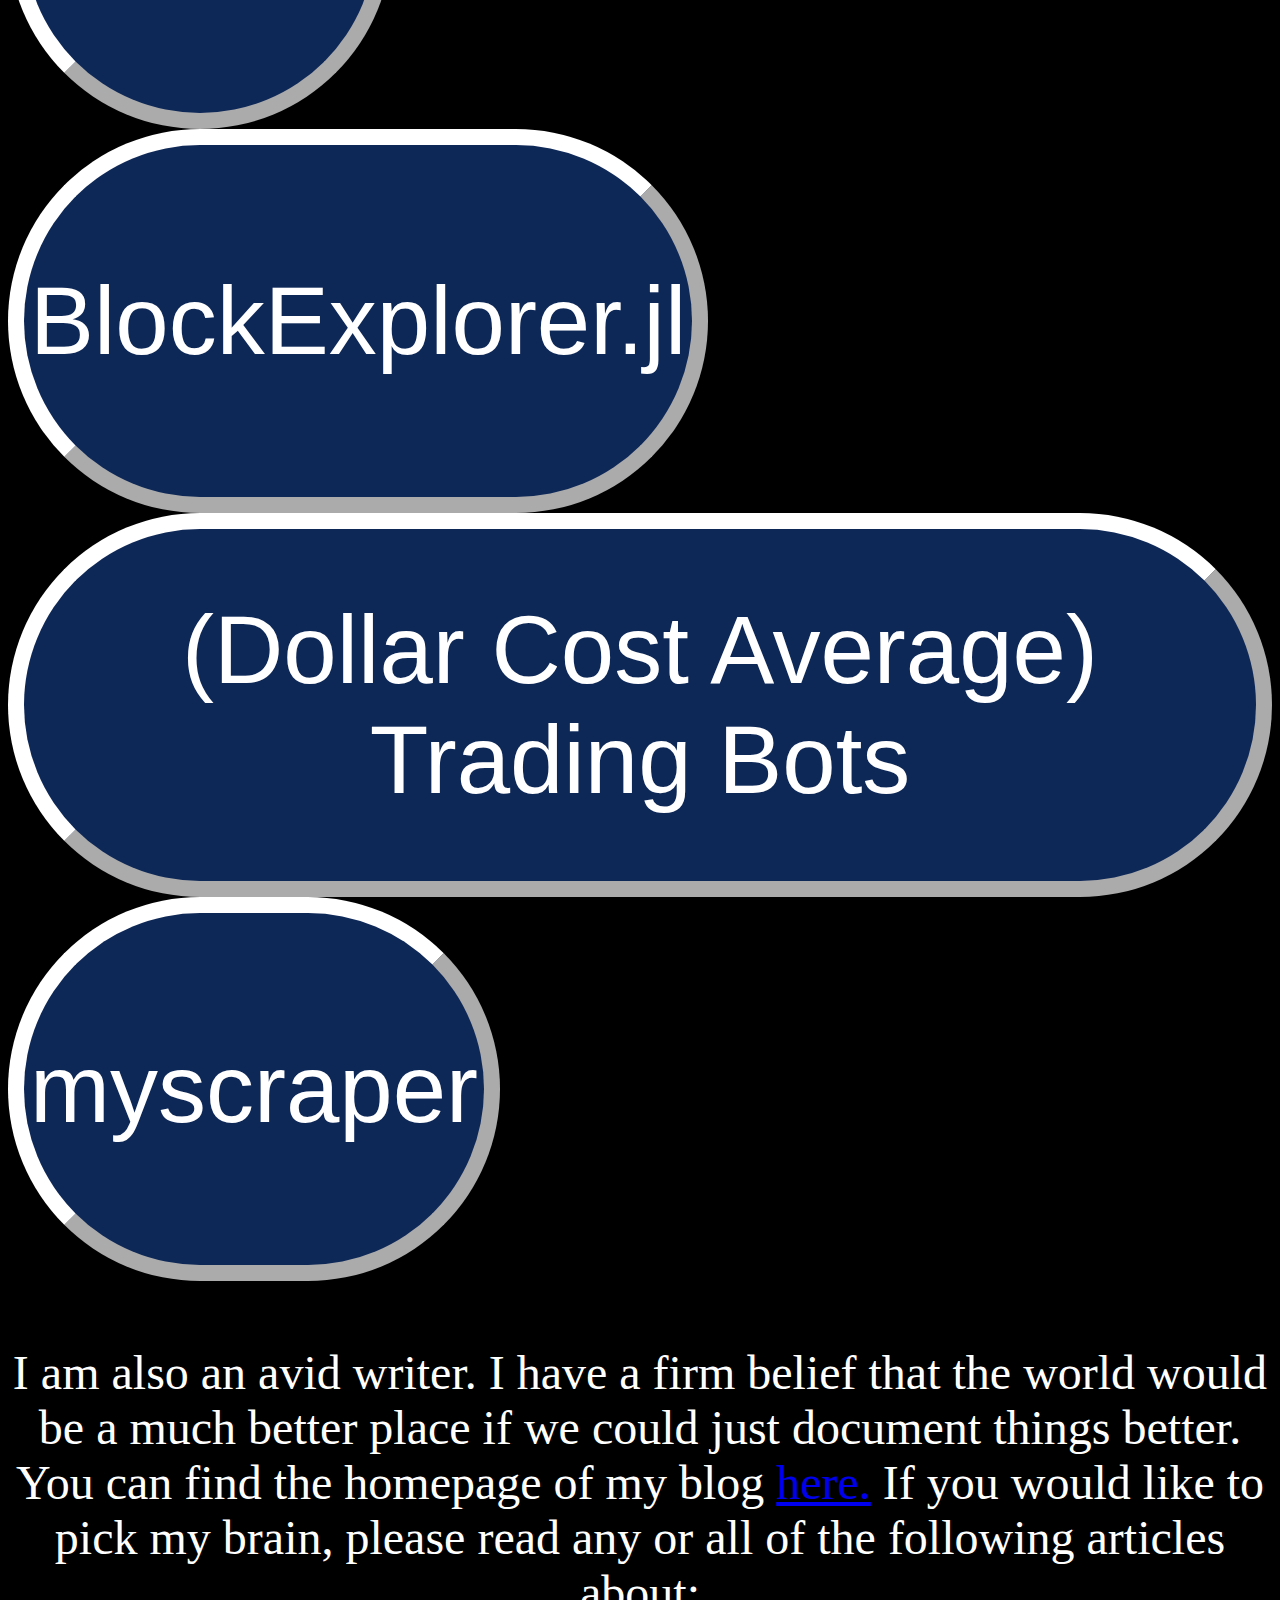
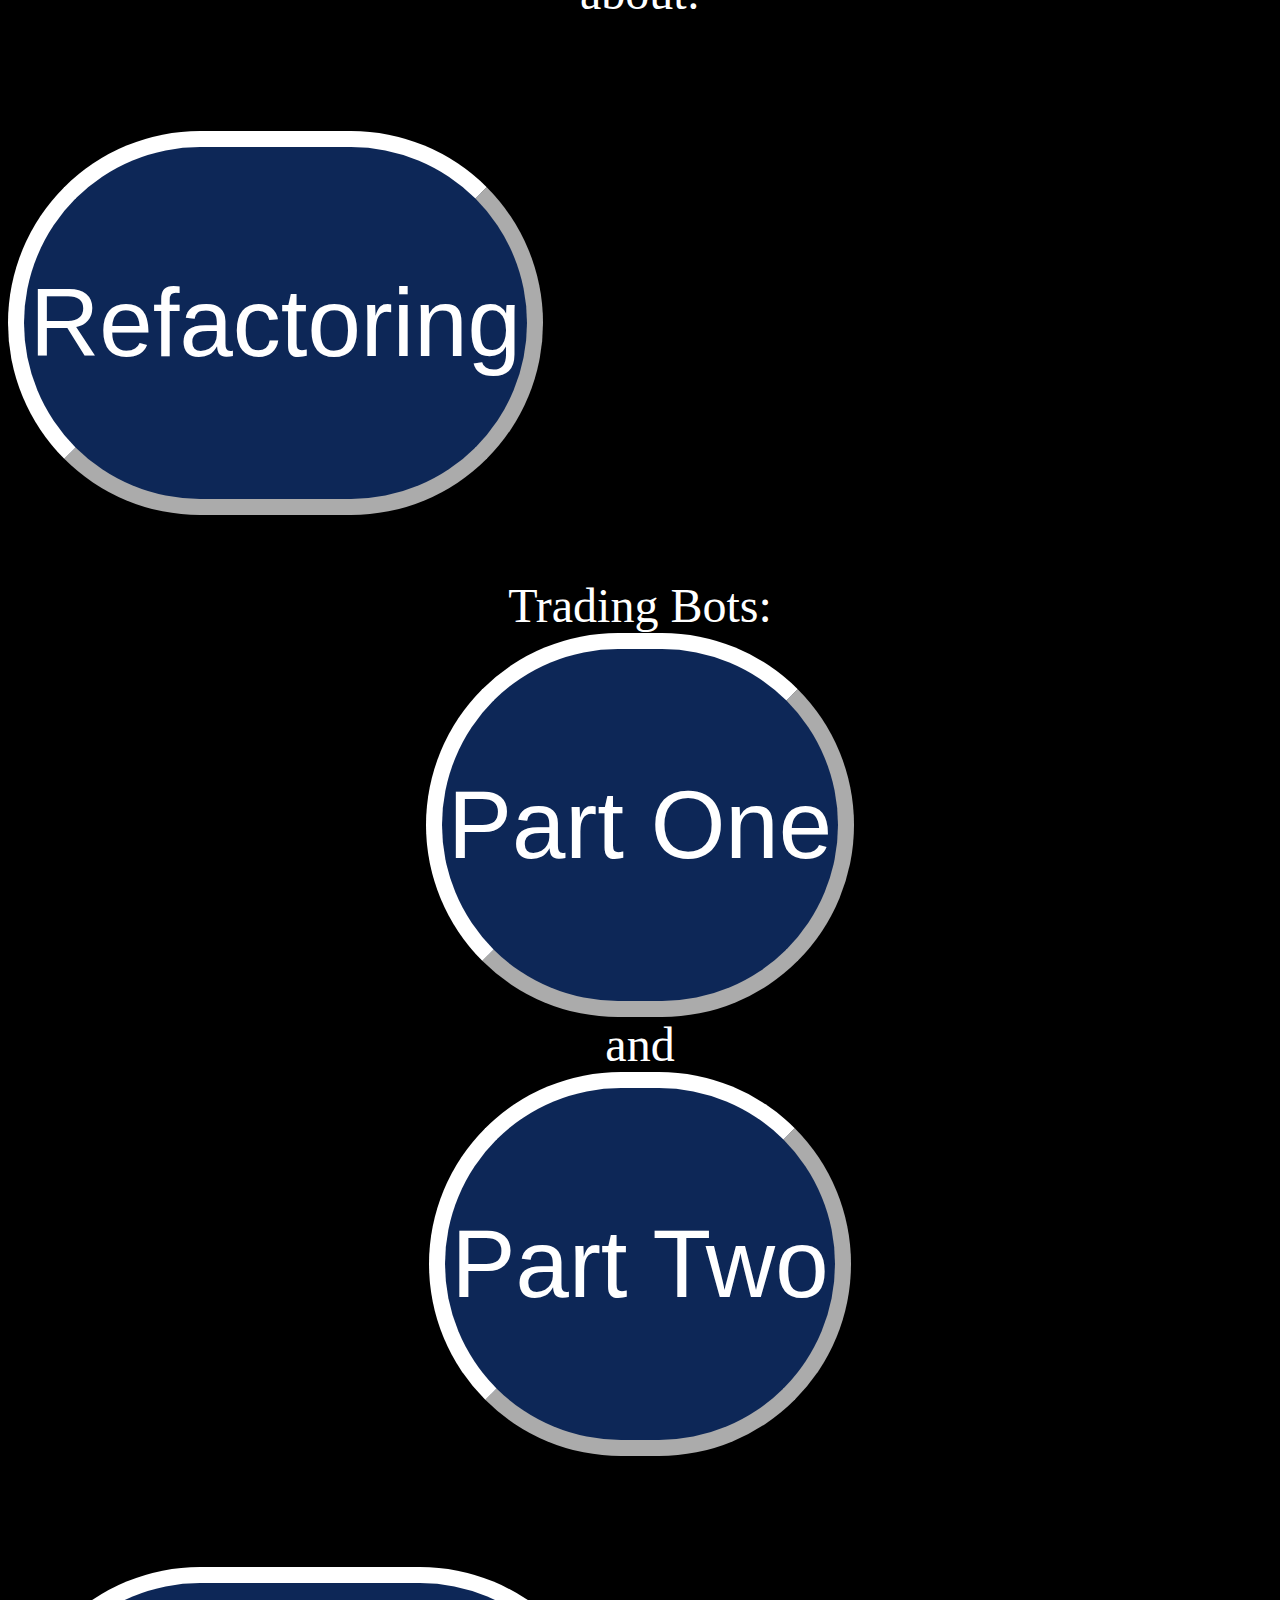
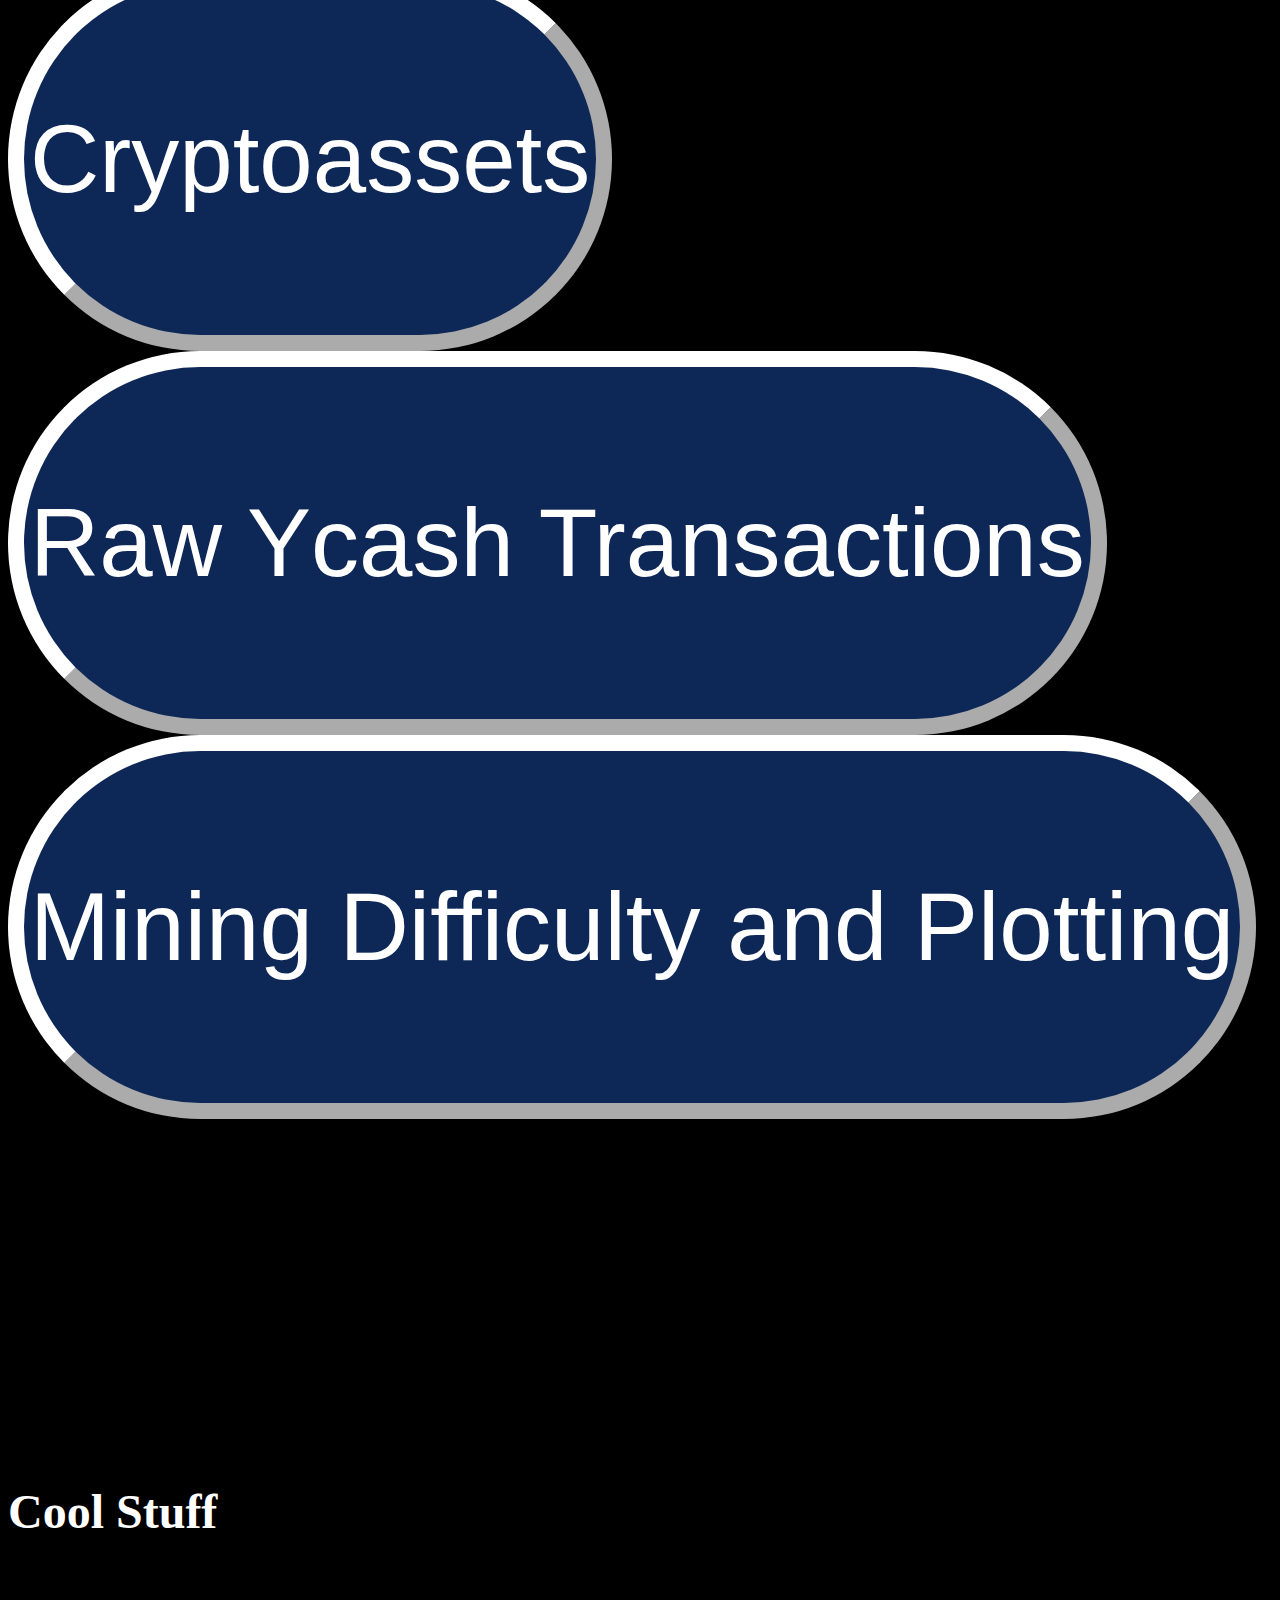
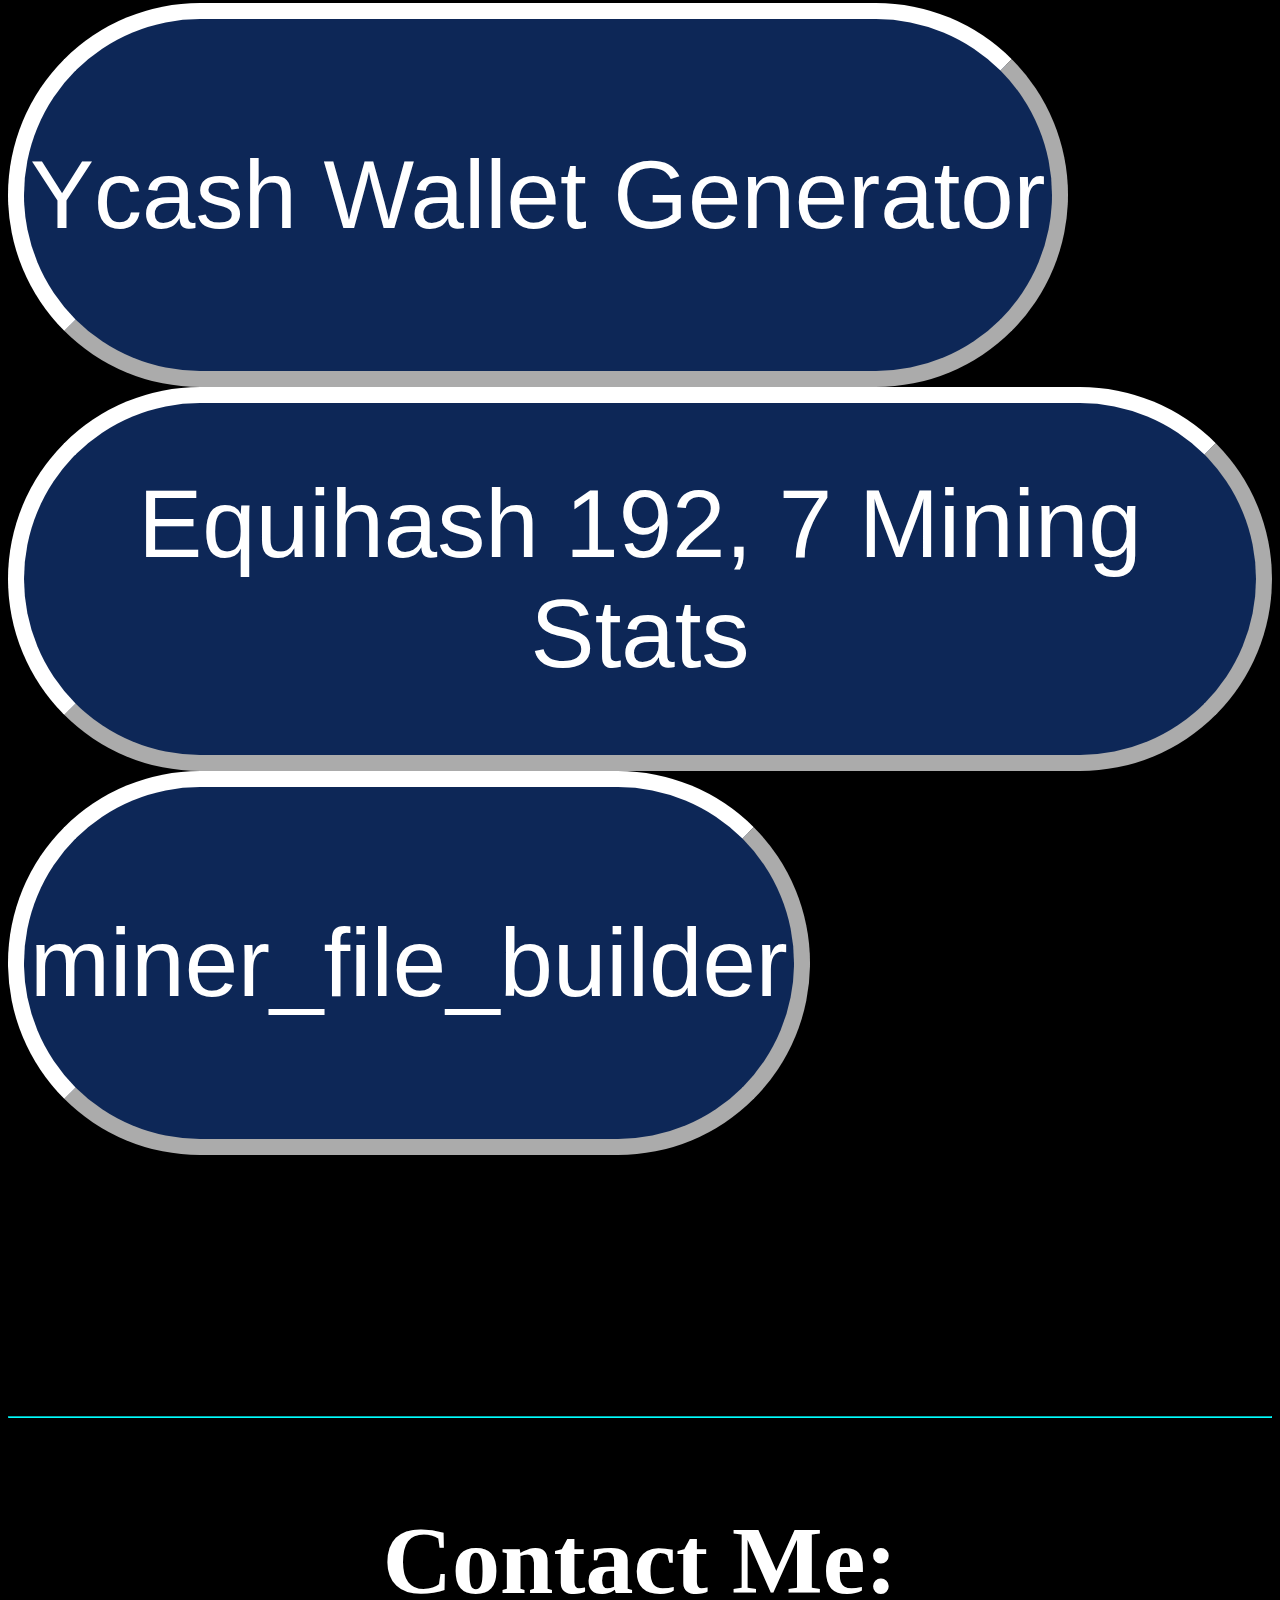
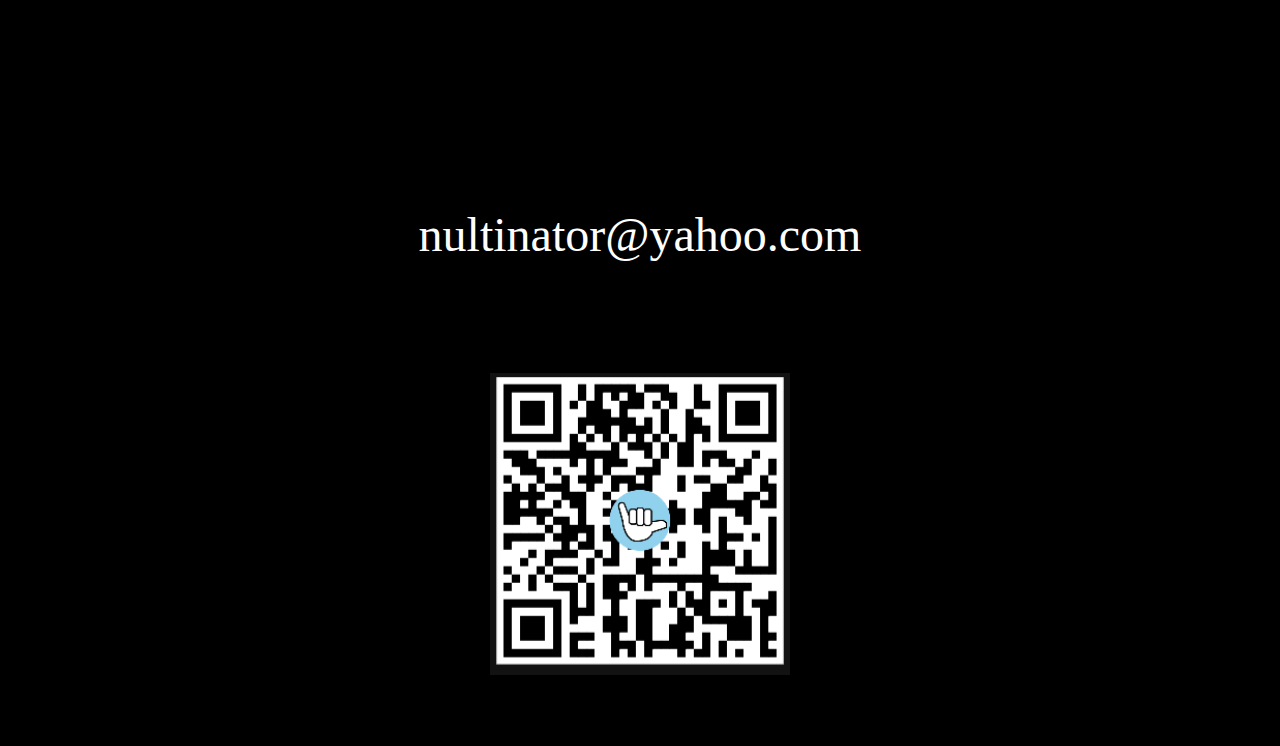
==== commit 74586729: "Update index.html" ====
--- a/index.html
+++ b/index.html
@@ -8,7 +8,7 @@
       <section>
         <h1>About Me</h1>
         <img src="profilepic.jpg">
-        <p>I'm a super enthused hobbyist programmer looking to make my way somewhere into the professional world. I have experience in:
+        <p>I'm a Software Developer, and a Code Coach. I have experience in the following languages:
             <ul>
                 <li>Python</li>
                 <li>Julia</li>
@@ -20,8 +20,6 @@
                 <a href="https://github.com/nultinator/ycash.jl"><button>ycash.jl</button></a><br>
                 <a href="https://github.com/nultinator/BlockExplorer.jl"><button>BlockExplorer.jl</button></a><br>
                 <a href="https://github.com/nultinator/dca_bot"><button>(Dollar Cost Average) Trading Bots</button><br>
-                <a href="https://github.com/nultinator/electrum-ycash"><button>electrum-ycash</button></a><br>
-                <a href="https://github.com/nultinator/rosetta-ycash"><button>Rosetta Ycash</button></a><br>
                 <a href="https://github.com/nultinator/myscraper"><button>myscraper</button></a><br>
             <p>I am also an avid writer. I have a firm belief that the world would be a much better place if we could just document things better. You can find the homepage of my blog <a href="https://medium.com/@nultinator">here.</a> 
             If you would like to pick my brain, please read any or all of the following articles about:</p>
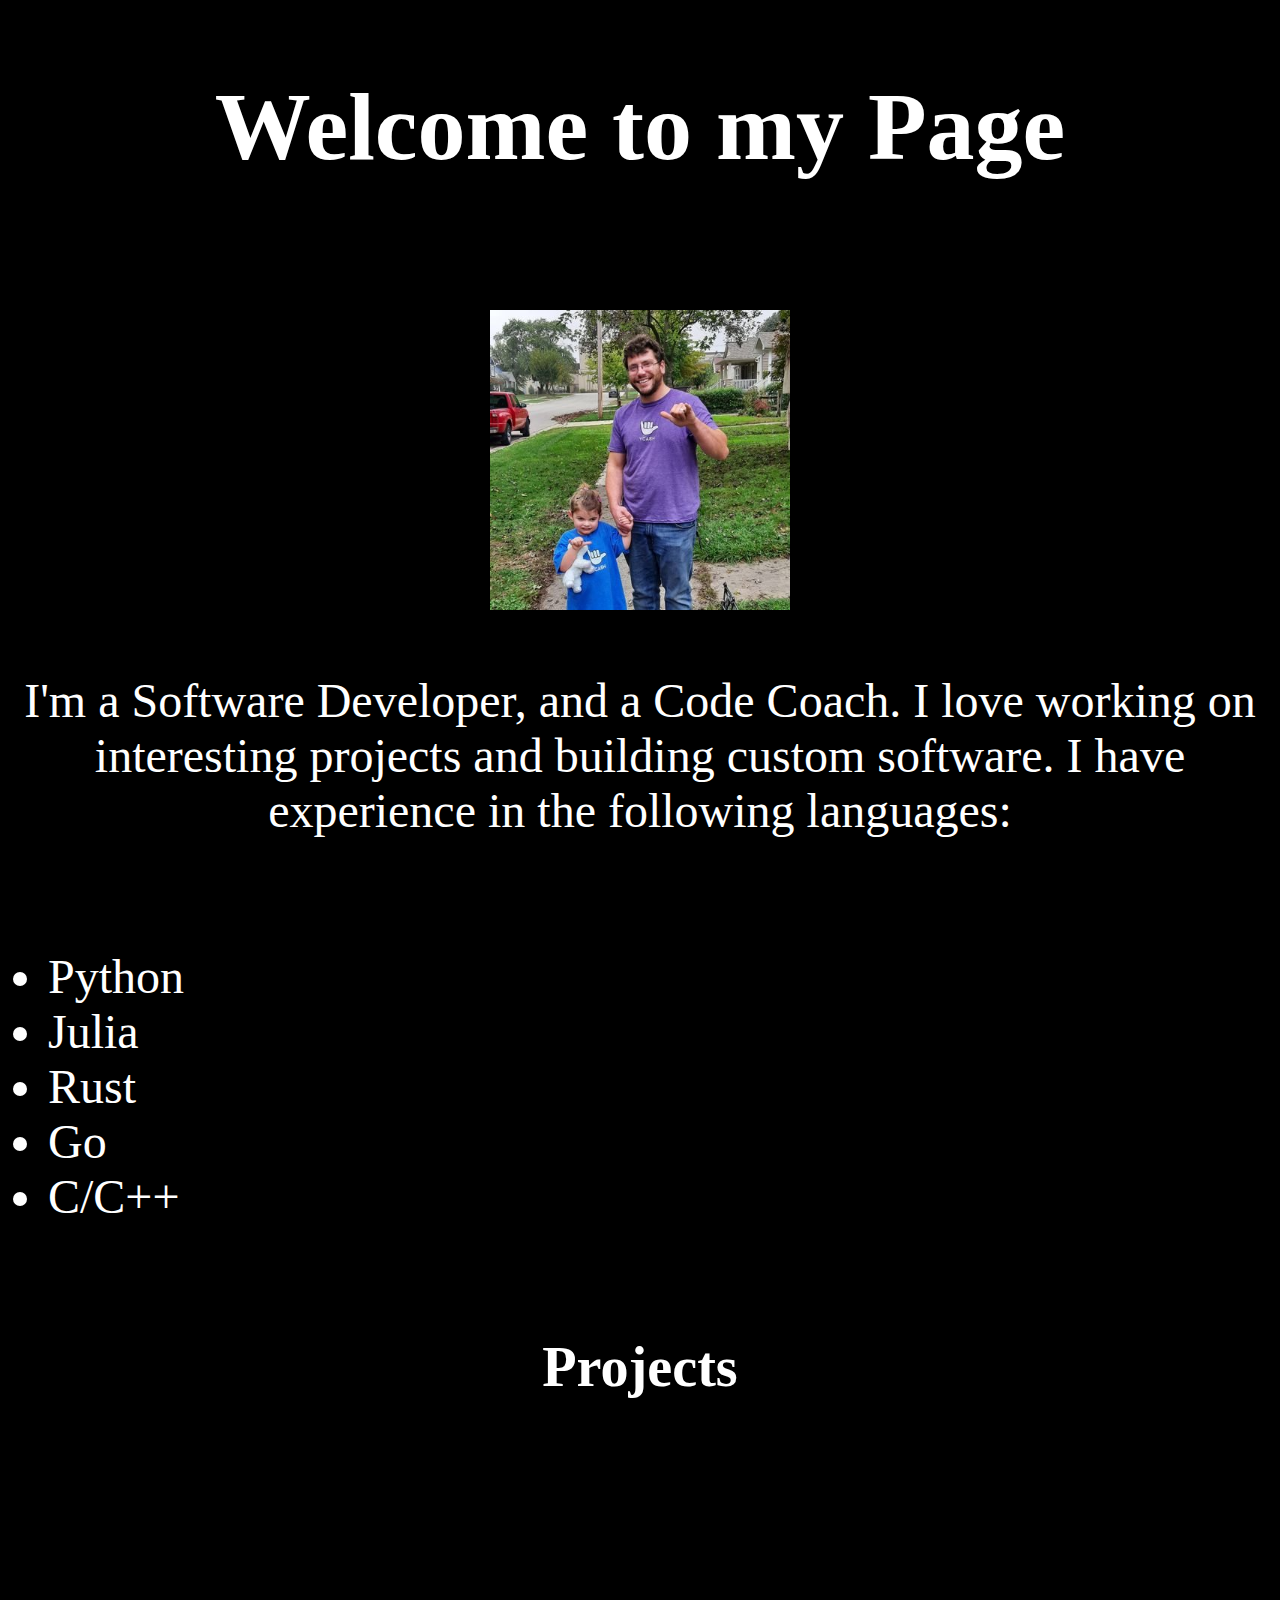
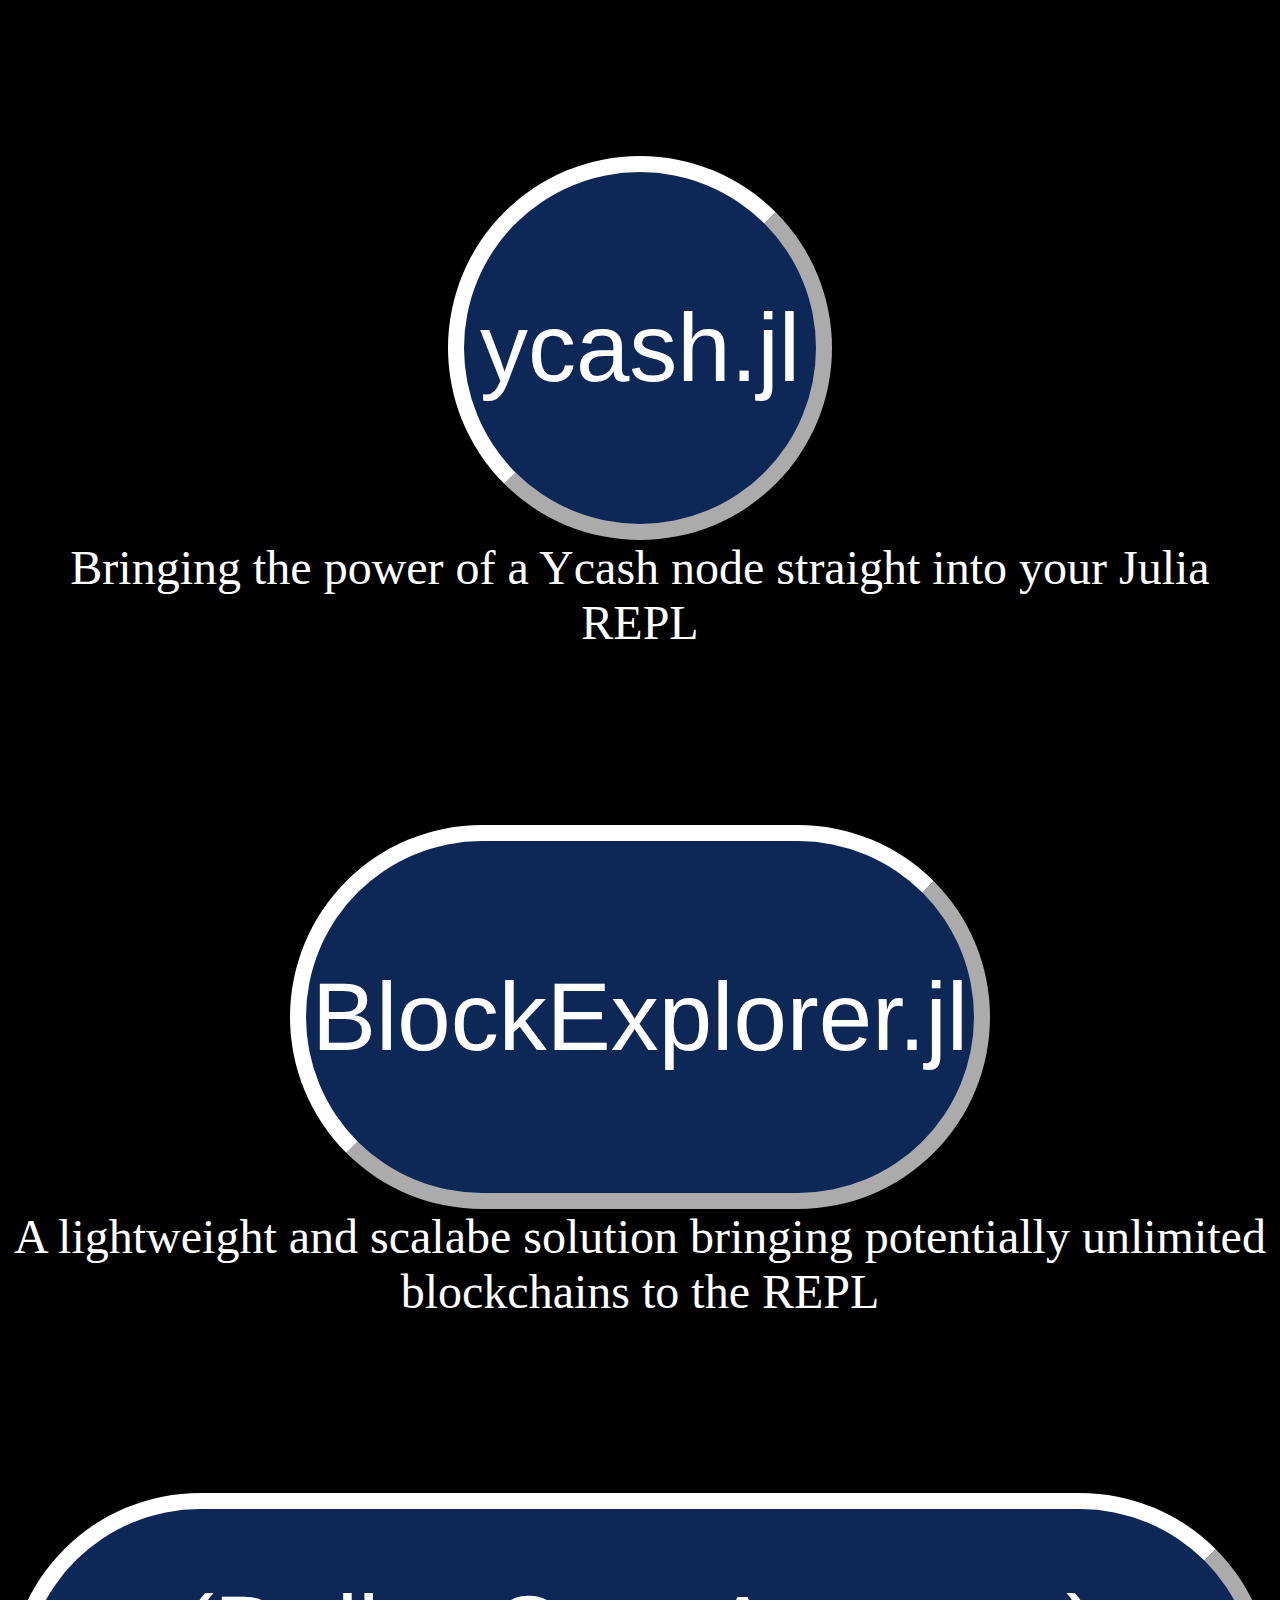
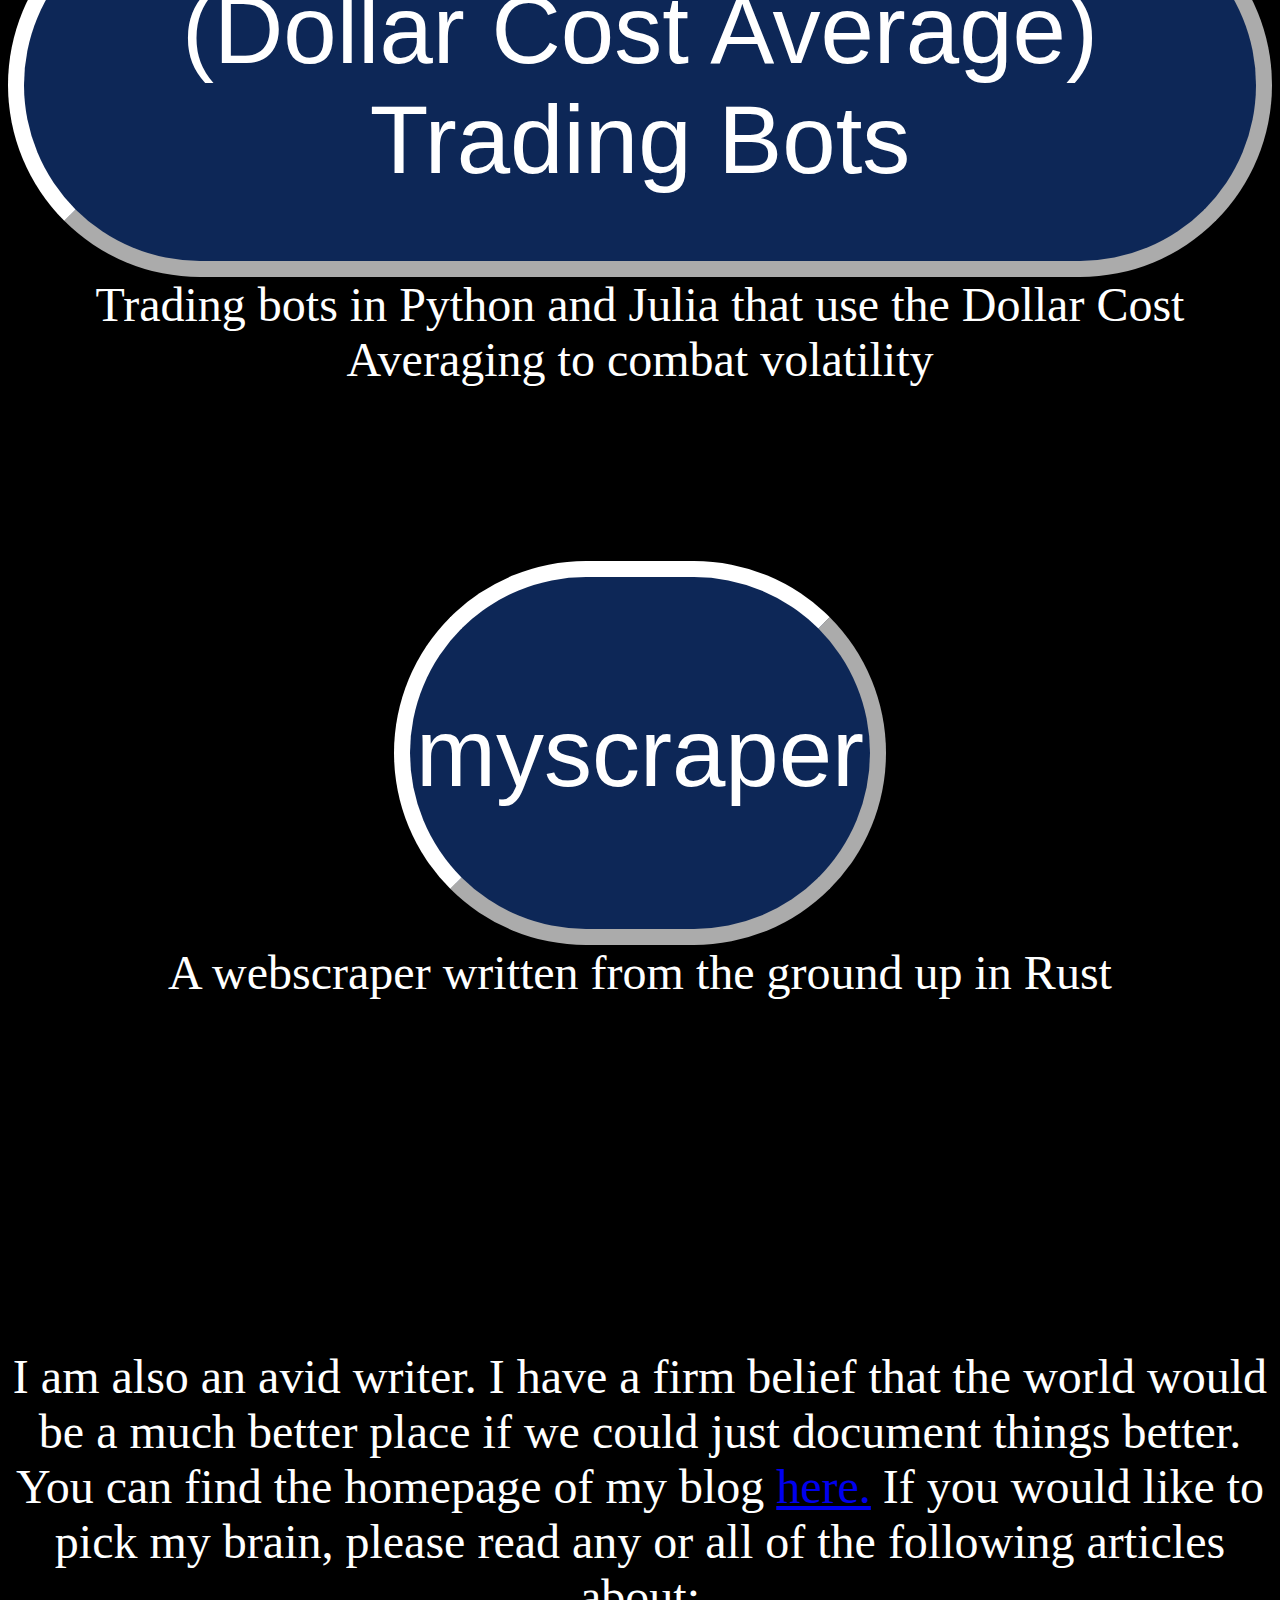
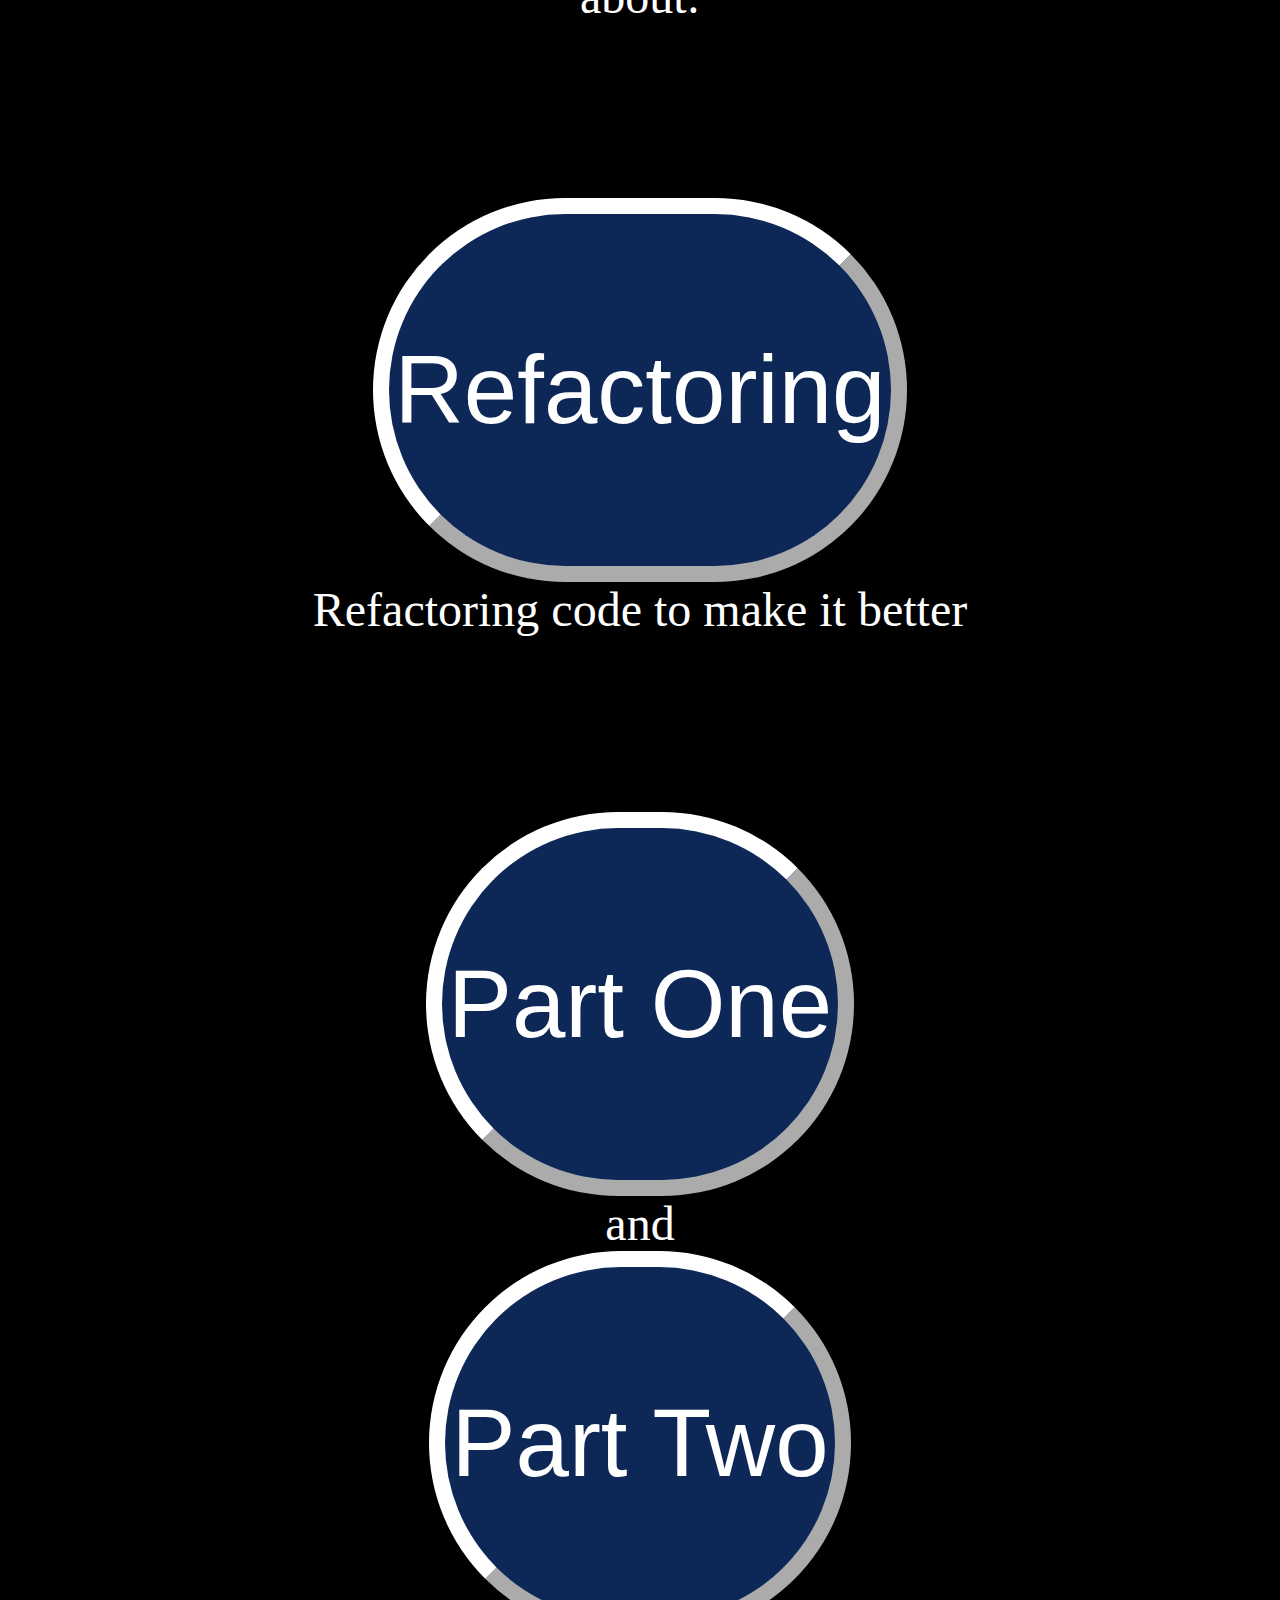
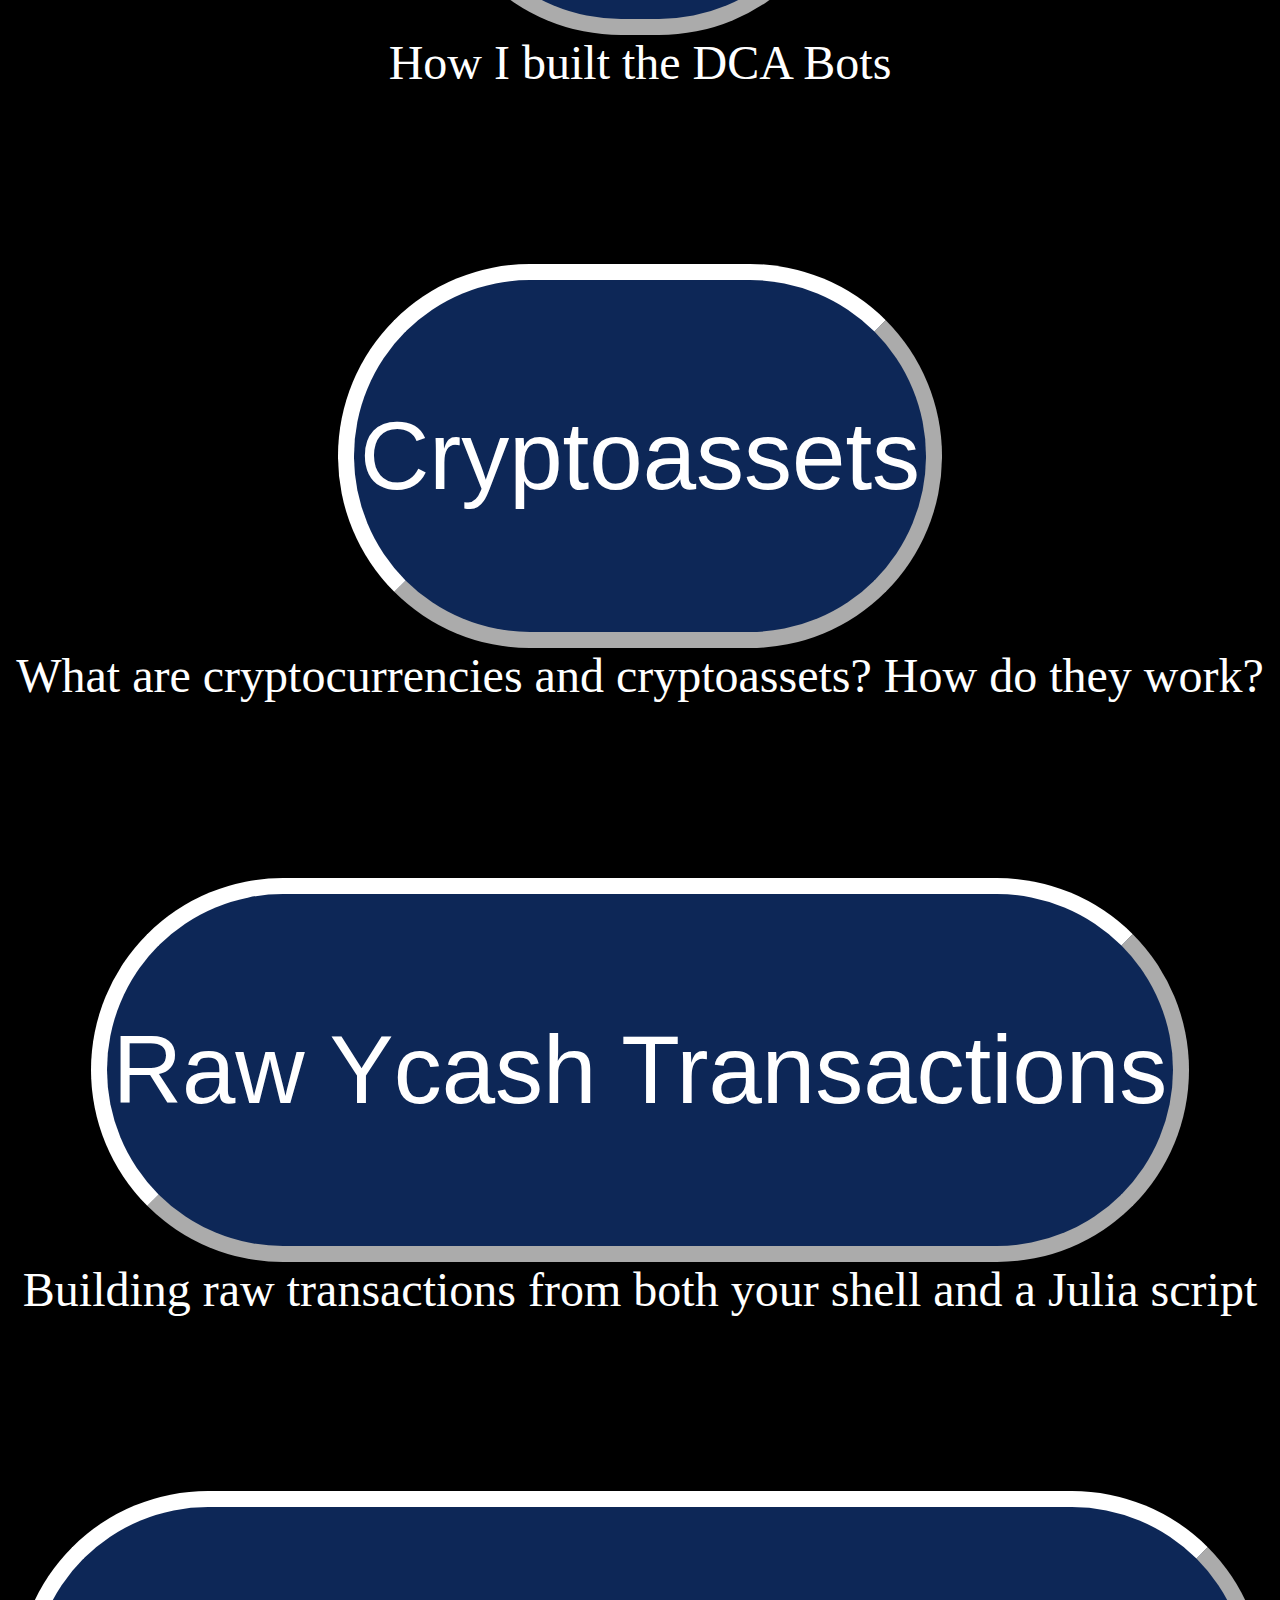
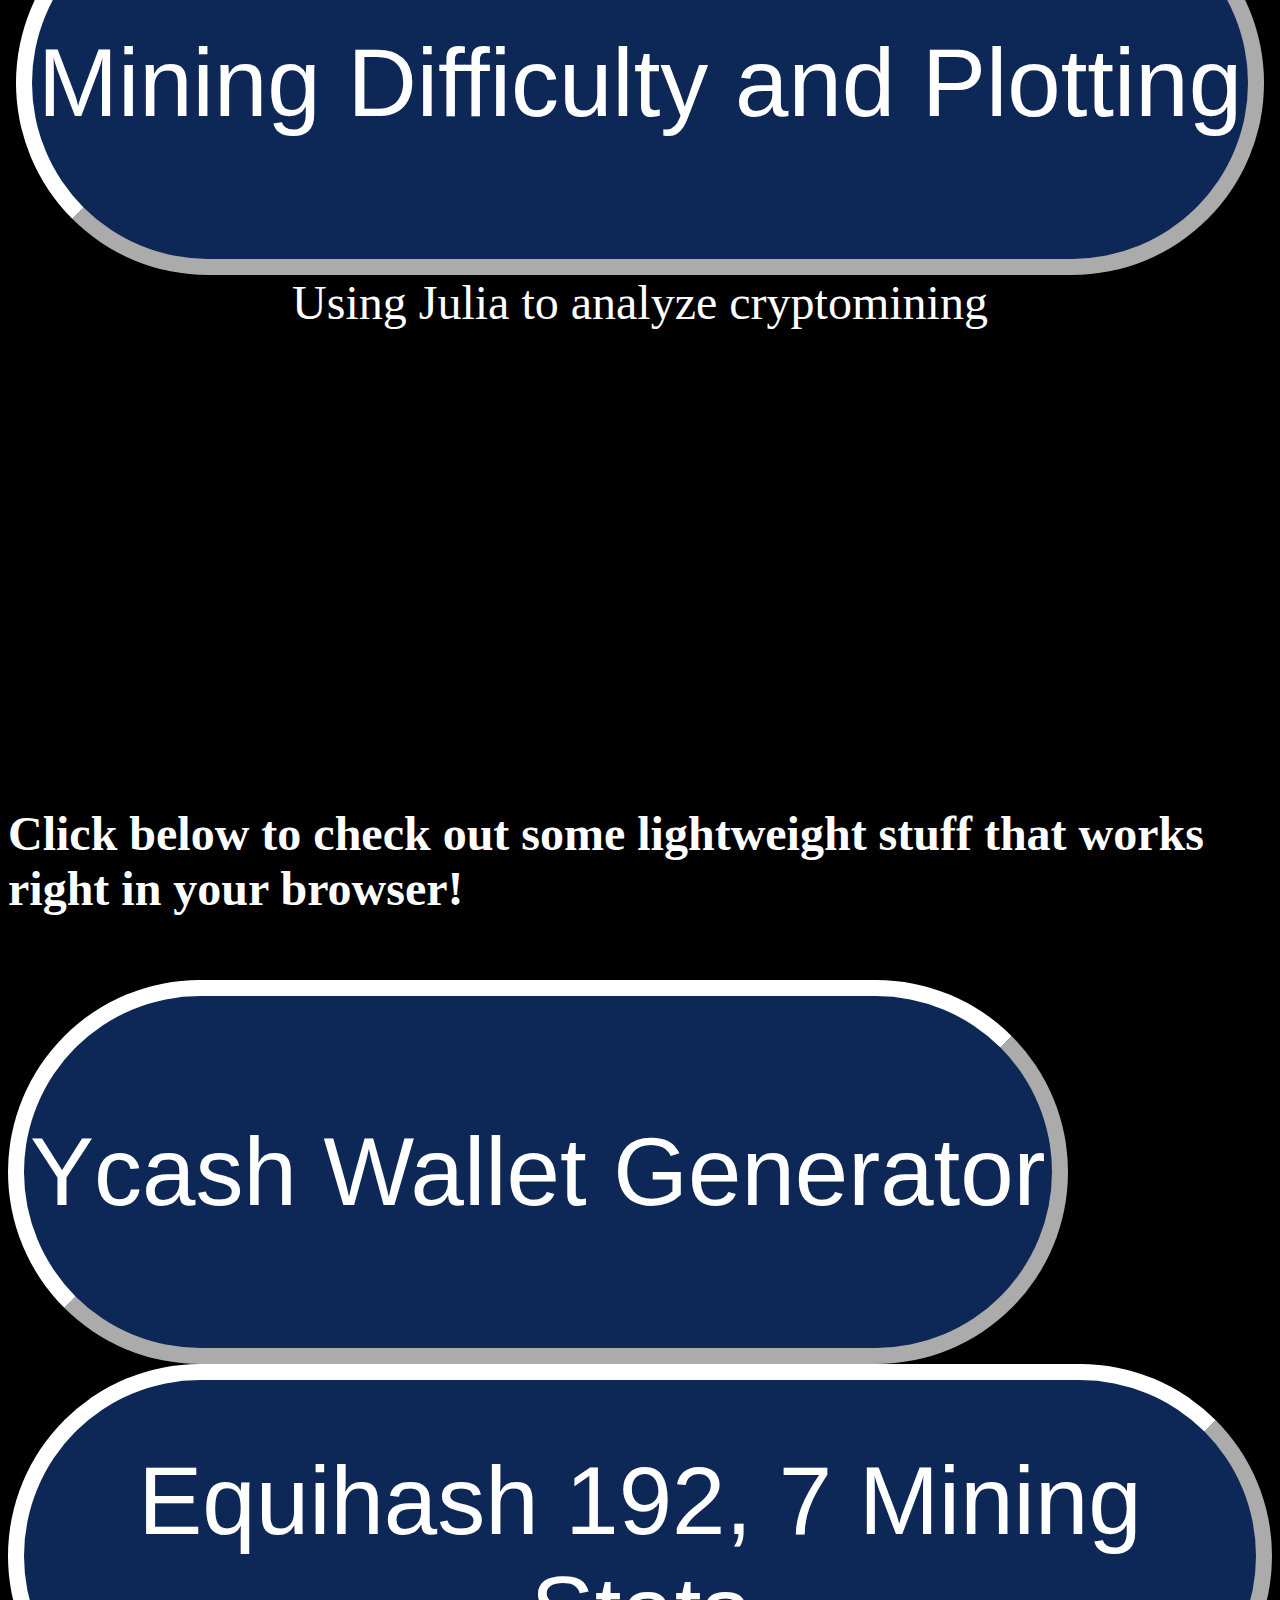
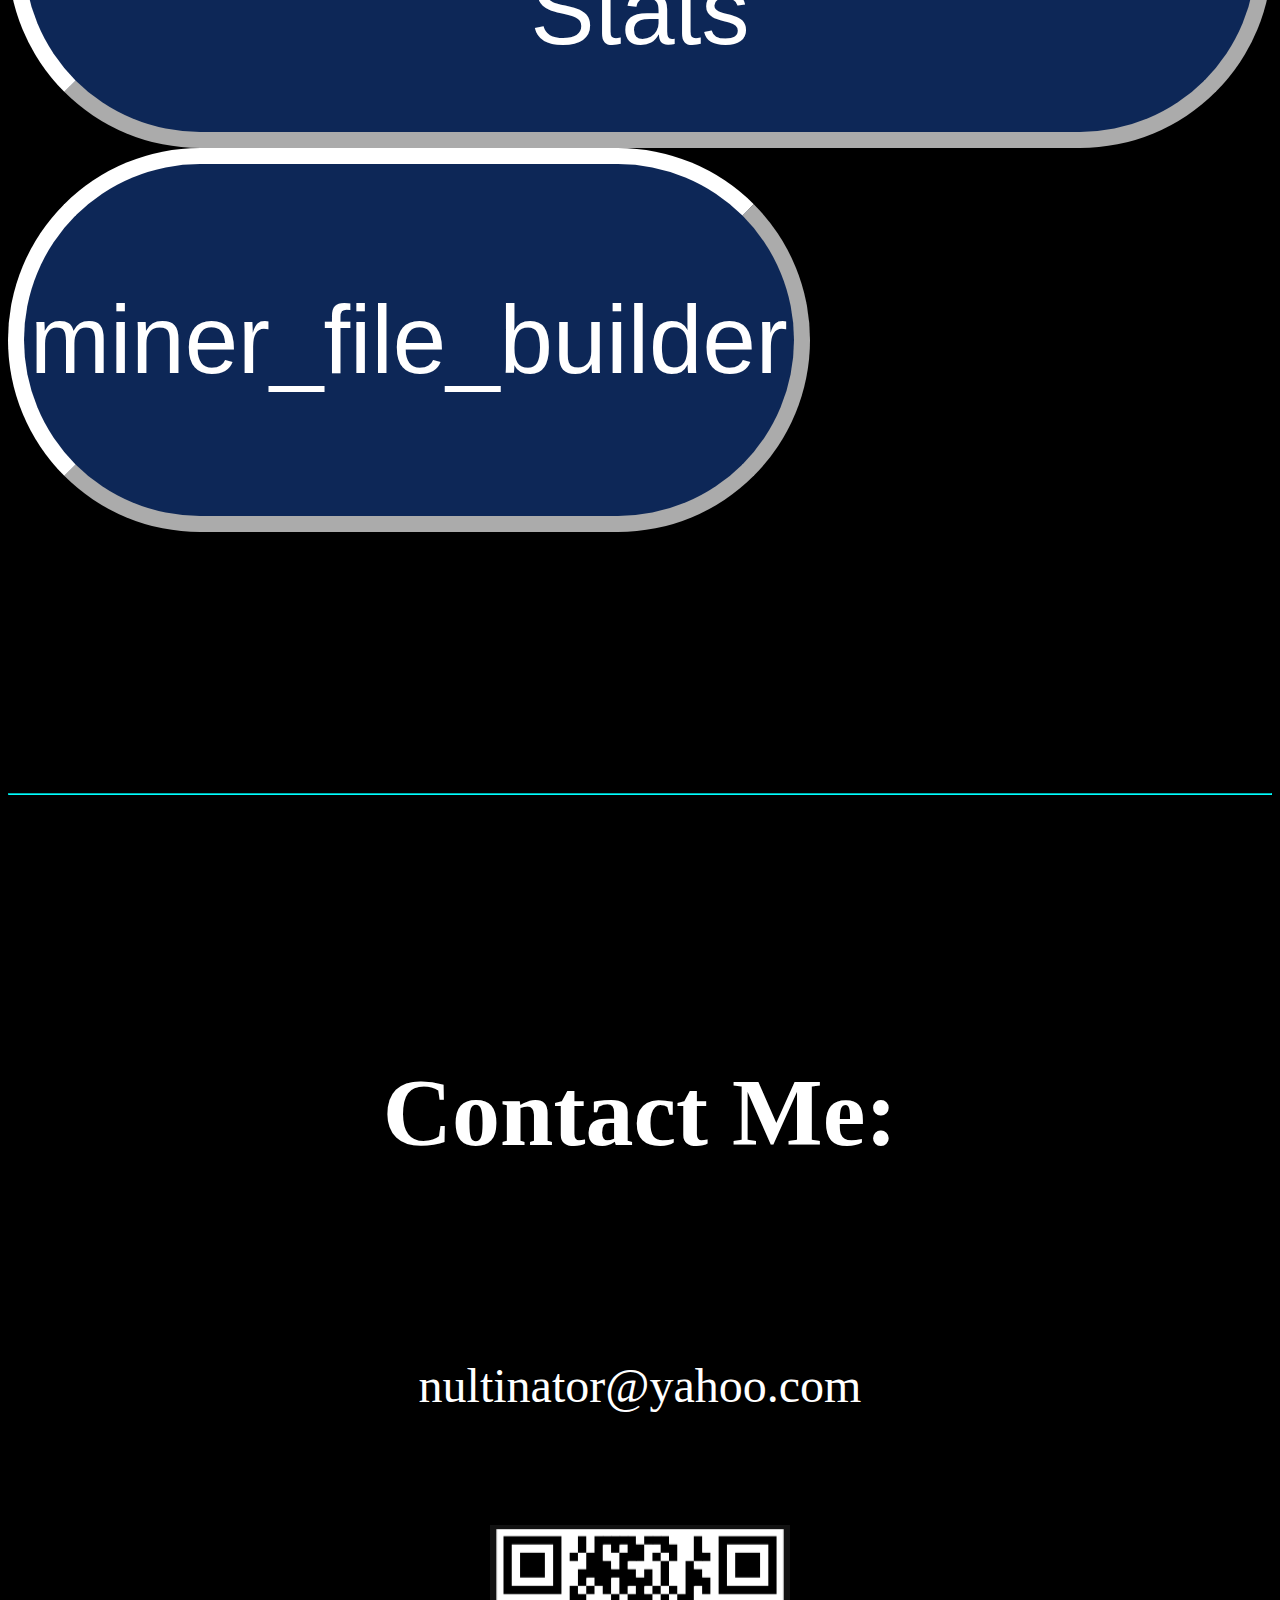
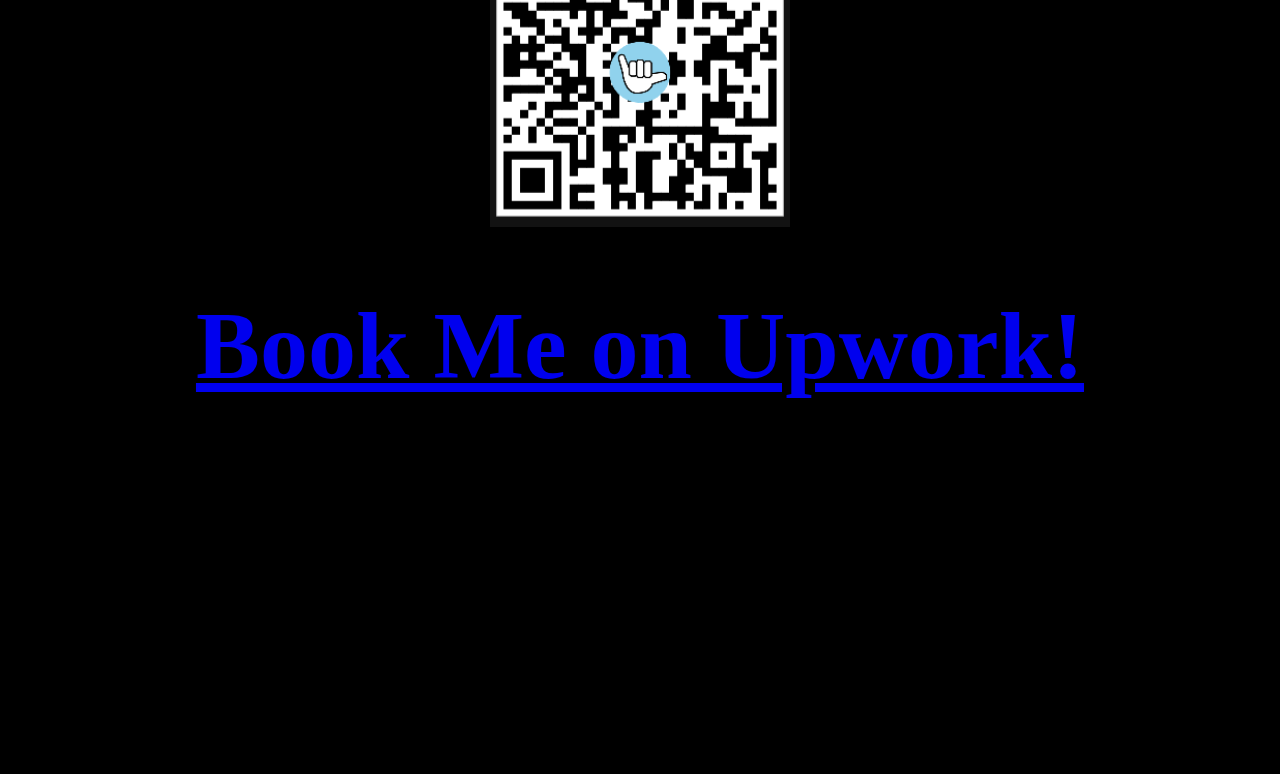
==== commit c3b8645e: "add:" ====
--- a/index.html
+++ b/index.html
@@ -6,9 +6,10 @@
     </head>
     <body>
       <section>
-        <h1>About Me</h1>
+        <h1>Welcome to my Page</h1>
         <img src="profilepic.jpg">
-        <p>I'm a Software Developer, and a Code Coach. I have experience in the following languages:
+        <p>I'm a Software Developer, and a Code Coach. I love working on interesting projects and building custom software.
+          I have experience in the following languages:
             <ul>
                 <li>Python</li>
                 <li>Julia</li>
@@ -17,20 +18,50 @@
                 <li>C/C++</li>
             </ul>
             <h3>Projects</h3>
+              <p>
+                <p>
                 <a href="https://github.com/nultinator/ycash.jl"><button>ycash.jl</button></a><br>
+                Bringing the power of a Ycash node straight into your Julia REPL
+                </p>
+                <p>
                 <a href="https://github.com/nultinator/BlockExplorer.jl"><button>BlockExplorer.jl</button></a><br>
-                <a href="https://github.com/nultinator/dca_bot"><button>(Dollar Cost Average) Trading Bots</button><br>
+                A lightweight and scalabe solution bringing potentially unlimited blockchains to the REPL
+                </p>
+                <p>
+                <a href="https://github.com/nultinator/dca_bot"><button>(Dollar Cost Average) Trading Bots</button></a><br>
+                Trading bots in Python and Julia that use the Dollar Cost Averaging to combat volatility
+                </p>
+                <p>
                 <a href="https://github.com/nultinator/myscraper"><button>myscraper</button></a><br>
+                A webscraper written from the ground up in Rust
+                </p>
+              </p>
             <p>I am also an avid writer. I have a firm belief that the world would be a much better place if we could just document things better. You can find the homepage of my blog <a href="https://medium.com/@nultinator">here.</a> 
-            If you would like to pick my brain, please read any or all of the following articles about:</p>
-                <a href="https://blog.devgenius.io/refactoring-in-julia-155fdf76688e"><button>Refactoring</button></a>
-                <p>Trading Bots: <br><a href="https://blog.devgenius.io/dca-trading-bot-in-julia-and-python-3efe9422ccc3"><button>Part One</button></a><br>and<br><a href="https://blog.devgenius.io/dca-trading-bot-part-two-9cfacaa8a359"><button>Part Two</button></a></p>
-                <a href="https://medium.com/chifi-media/the-open-source-financial-revolution-16393daf81de"><button>Cryptoassets</button></a>
-                <a href="https://chifi.dev/raw-transactions-shell-and-repl-5e5d1458f08d"><button>Raw Ycash Transactions</button></a>
-                <a href="https://chifi.dev/mining-difficulty-and-plots-jl-33de2572d4e6"><button>Mining Difficulty and Plotting</button></a>          
+            If you would like to pick my brain, please read any or all of the following articles about:
+            </p>
+                <p>
+                <a href="https://blog.devgenius.io/refactoring-in-julia-155fdf76688e"><button>Refactoring</button></a><br>
+                Refactoring code to make it better
+                </p>
+                <p>
+                  <a href="https://blog.devgenius.io/dca-trading-bot-in-julia-and-python-3efe9422ccc3"><button>Part One</button></a><br>and<br><a href="https://blog.devgenius.io/dca-trading-bot-part-two-9cfacaa8a359"><button>Part Two</button></a></br>
+                  How I built the DCA Bots
+                </p>
+                <p>
+                <a href="https://medium.com/chifi-media/the-open-source-financial-revolution-16393daf81de"><button>Cryptoassets</button></a><br>
+                  What are cryptocurrencies and cryptoassets? How do they work?
+                </p>
+                <p>
+                <a href="https://chifi.dev/raw-transactions-shell-and-repl-5e5d1458f08d"><button>Raw Ycash Transactions</button></a><br>
+                  Building raw transactions from both your shell and a Julia script
+                </p>
+                <p>
+                <a href="https://chifi.dev/mining-difficulty-and-plots-jl-33de2572d4e6"><button>Mining Difficulty and Plotting</button></a><br>
+                  Using Julia to analyze cryptomining
+                </p>
         </p>
         <p>
-          <h4>Cool Stuff</h4>
+          <h4>Click below to check out some lightweight stuff that works right in your browser!</h4>
             <a href="wallet_gen.html"><button>Ycash Wallet Generator</button></a>
             <a href="https://nultinator.github.io/equihash192stats/"><button>Equihash 192, 7 Mining Stats</button></a>
             <a href="miner_builder.html"><button>miner_file_builder</button></a>
@@ -39,9 +70,12 @@
       </section>
       <footer>
         <hr>
+        <p>
         <h1>Contact Me:</h1>
         <p>nultinator@yahoo.com</p>
         <img src="qrcode.png">
+        <h1><a href="https://www.upwork.com/freelancers/~01dea77e1b0c441241">Book Me on Upwork!</a></h1>
+        </p>
       </footer>
     </body>
   </html>
--- a/styles.css
+++ b/styles.css
@@ -1,4 +1,4 @@
-h1, h2, head, footer, p {
+h1, h2, h3, head, footer, p {
     text-align: center;
     padding-top: 5%;
     padding-bottom: 5%;
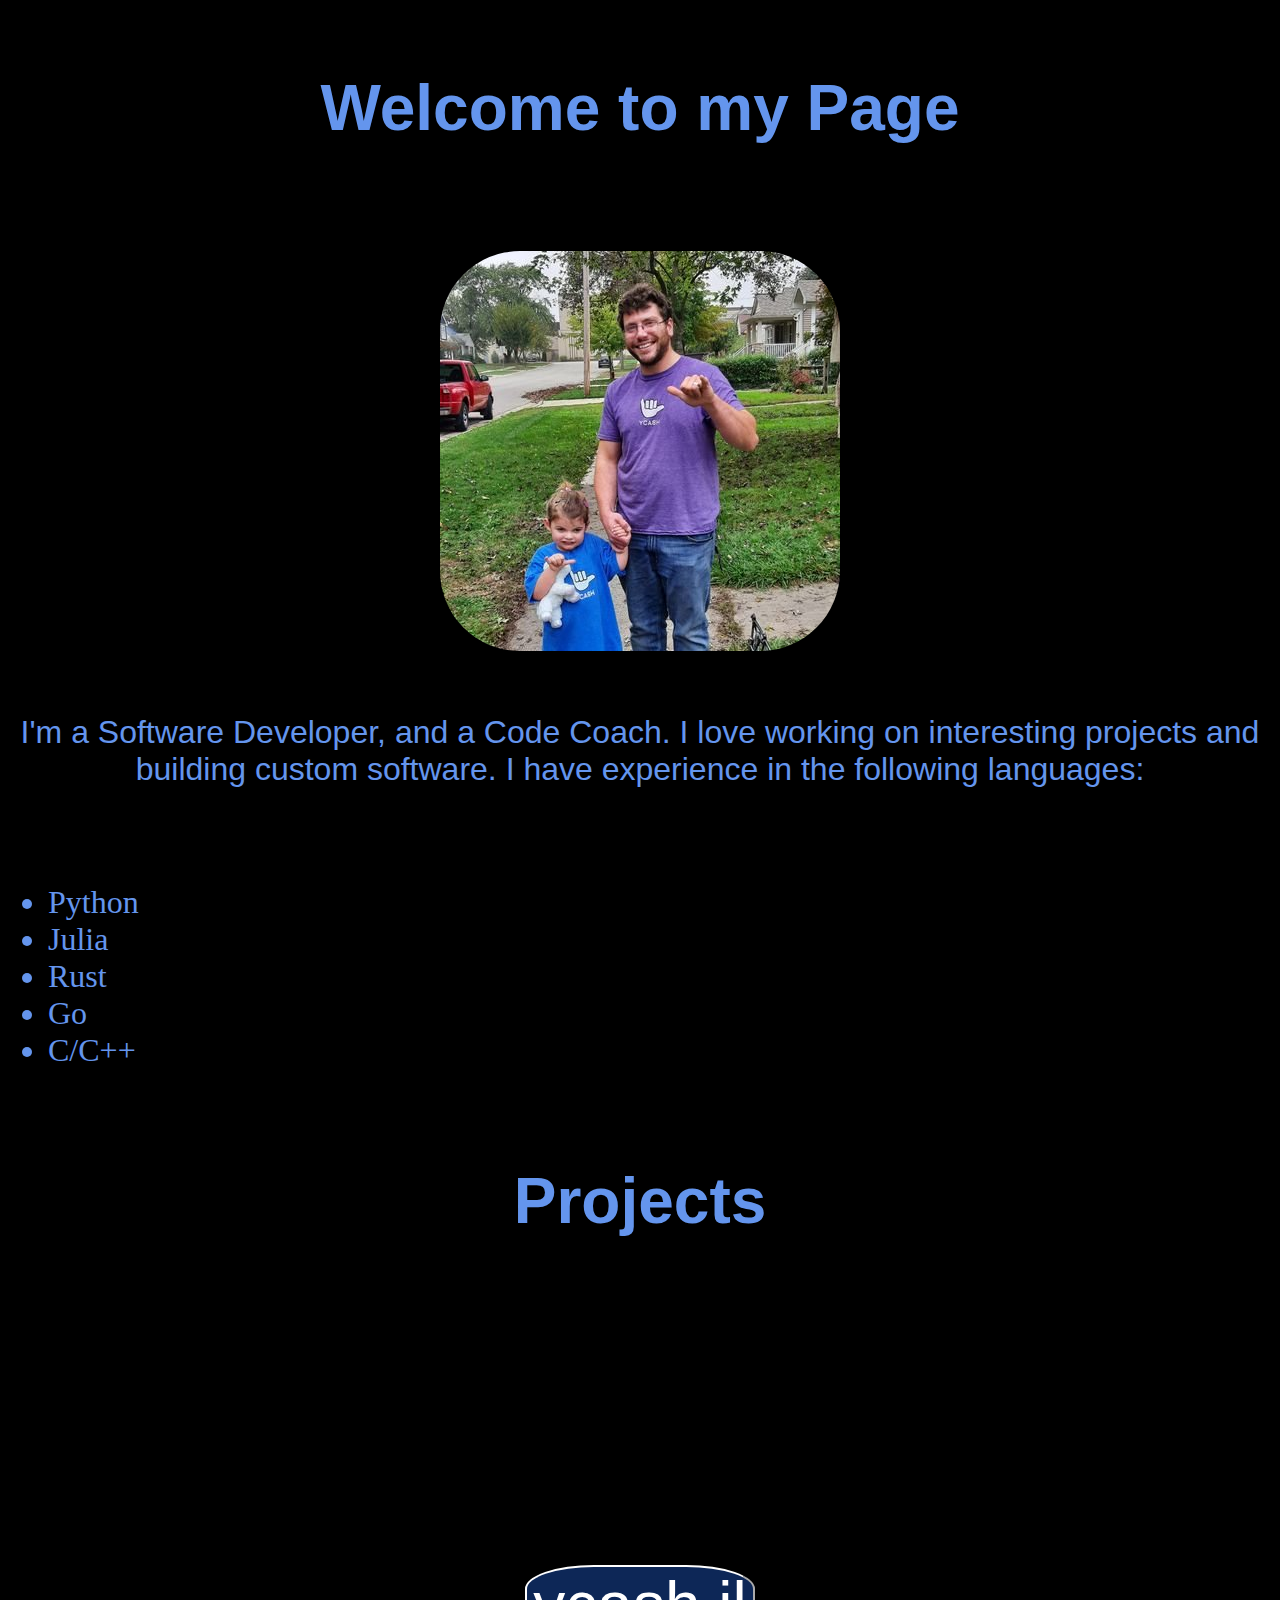
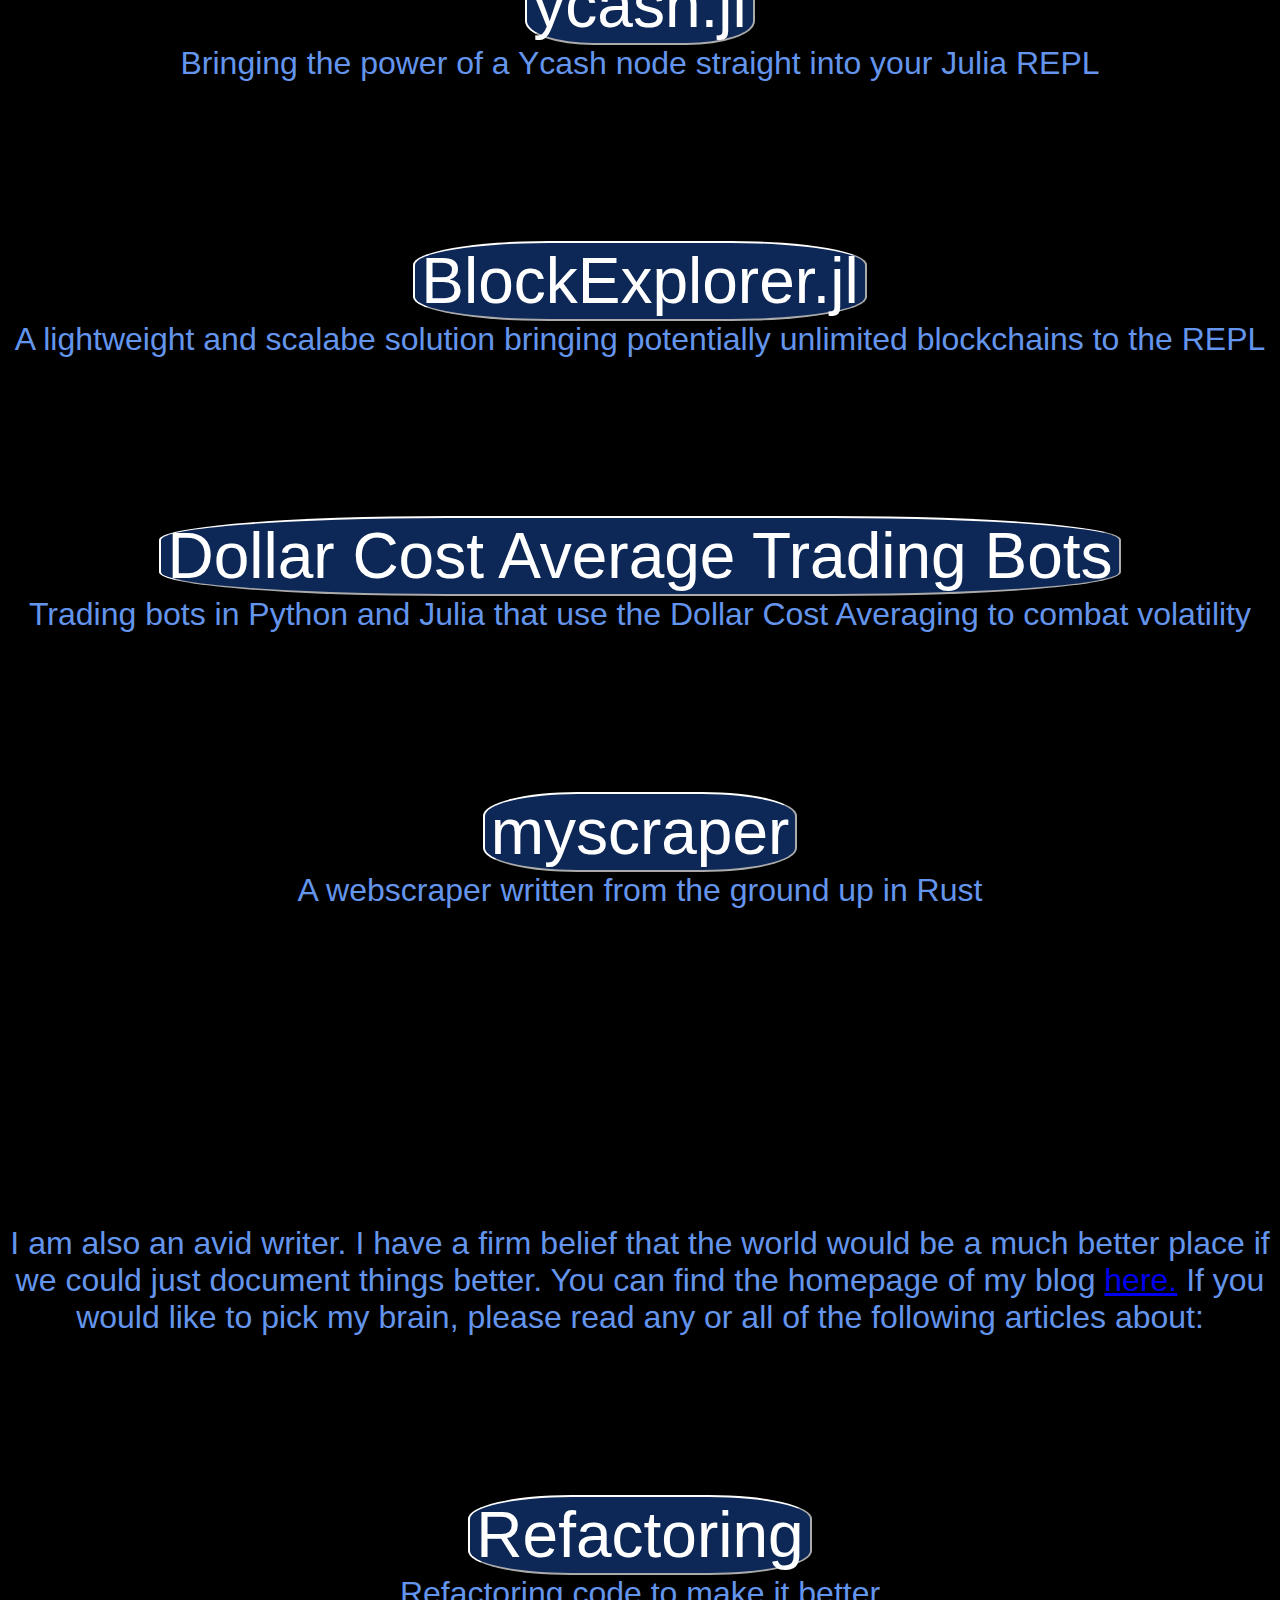
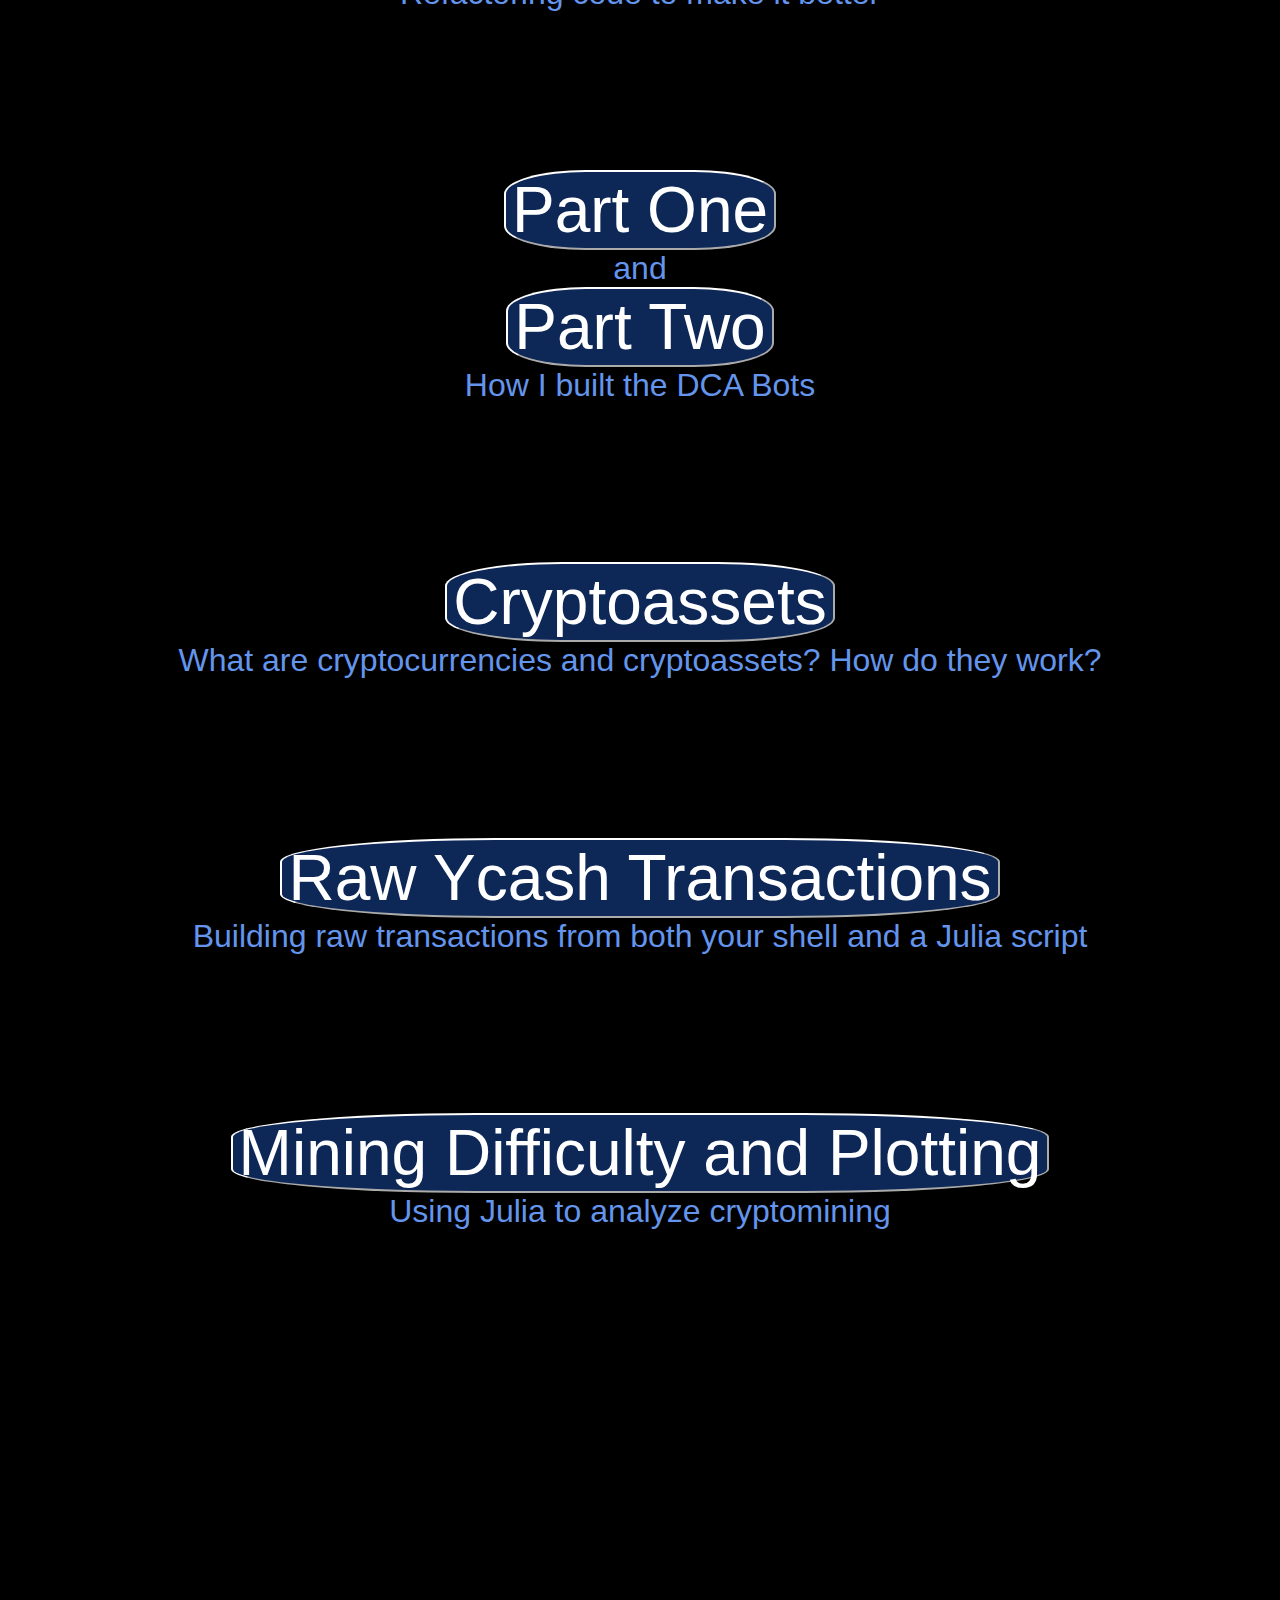
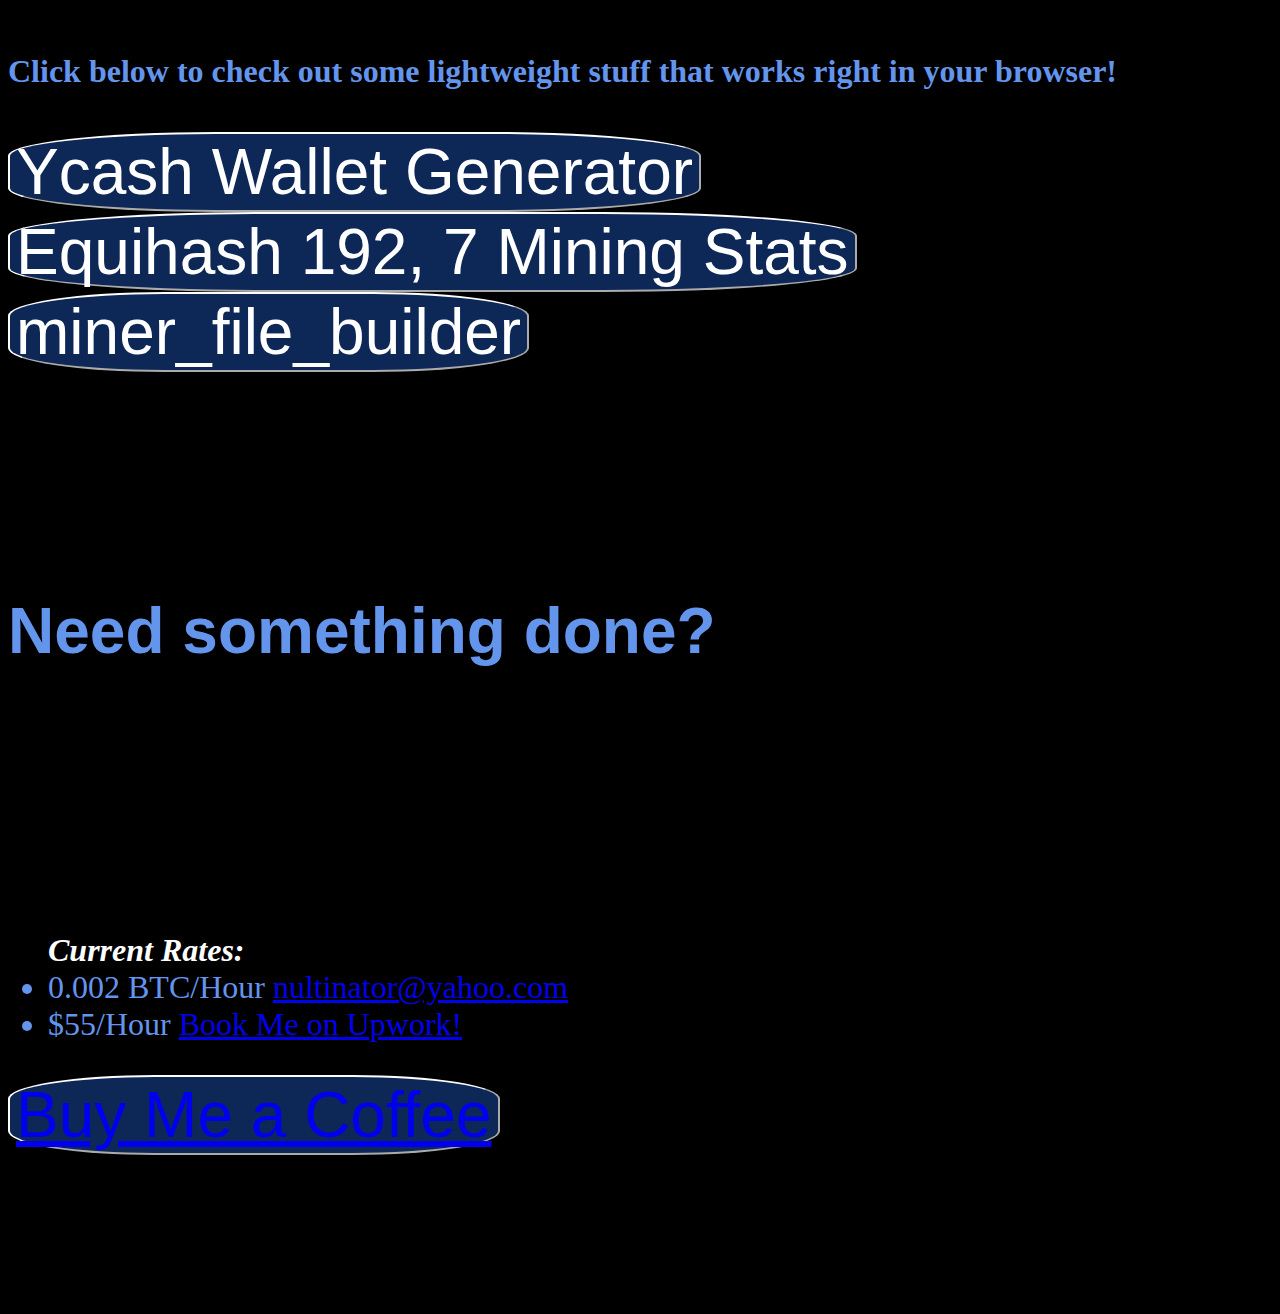
==== commit b85c24b8: "add:" ====
--- a/index.html
+++ b/index.html
@@ -3,6 +3,11 @@
     <head>
         <title>Jake Nulty</title>
         <link href="styles.css" rel="stylesheet"/>
+        <meta name="keywords" content="
+          python, julia, ycash, crypto, cryptocurrency, Jake Nulty, Nulty, bitcoin,
+          btc, yec, BTC, YEC">
+        <meta name="viewport" width="device-width, initial-scale = 1.0">
+        <meta http-equiv="refresh" content="30">
     </head>
     <body>
       <section>
@@ -17,7 +22,7 @@
                 <li>Go</li>
                 <li>C/C++</li>
             </ul>
-            <h3>Projects</h3>
+            <h1>Projects</h1>
               <p>
                 <p>
                 <a href="https://github.com/nultinator/ycash.jl"><button>ycash.jl</button></a><br>
@@ -28,7 +33,7 @@
                 A lightweight and scalabe solution bringing potentially unlimited blockchains to the REPL
                 </p>
                 <p>
-                <a href="https://github.com/nultinator/dca_bot"><button>(Dollar Cost Average) Trading Bots</button></a><br>
+                <a href="https://github.com/nultinator/dca_bot"><button>Dollar Cost Average Trading Bots</button></a><br>
                 Trading bots in Python and Julia that use the Dollar Cost Averaging to combat volatility
                 </p>
                 <p>
@@ -66,16 +71,17 @@
             <a href="https://nultinator.github.io/equihash192stats/"><button>Equihash 192, 7 Mining Stats</button></a>
             <a href="miner_builder.html"><button>miner_file_builder</button></a>
         </p>
-        </section>
-      </section>
-      <footer>
-        <hr>
-        <p>
-        <h1>Contact Me:</h1>
-        <p>nultinator@yahoo.com</p>
-        <img src="qrcode.png">
-        <h1><a href="https://www.upwork.com/freelancers/~01dea77e1b0c441241">Book Me on Upwork!</a></h1>
-        </p>
-      </footer>
+        </section>      
     </body>
+    <footer>
+      <h1 style="text-align: left;">Need something done?</h1>
+      <p>
+        <ul>
+          <strong style="color: white"><i>Current Rates:</i></strong>
+          <li>0.002 BTC/Hour <a href="mailto: nultinator@yahoo.com">nultinator@yahoo.com</a></li>
+          <li>$55/Hour <a href="https://www.upwork.com/freelancers/~01dea77e1b0c441241">Book Me on Upwork!</a></li>
+        </ul>
+        <button><a href="buy-me-a-coffee.html">Buy Me a Coffee</a></button>
+      </p>
+    </footer>
   </html>
--- a/styles.css
+++ b/styles.css
@@ -1,5 +1,6 @@
-h1, h2, h3, head, footer, p {
+h1, h2, h3, head, p {
     text-align: center;
+    font-family: sans-serif;
     padding-top: 5%;
     padding-bottom: 5%;
     margin-top: 0;
@@ -15,13 +16,13 @@
     display: block;
     margin-left: auto;
     margin-right: auto;
-    width: 300px;
+    border-radius: 20%;
 }
 
 body{
     background-color: black;
-    color: white;
-    font-size: 3em;
+    color: cornflowerblue;
+    font-size: 200%;
 }
 
 a:visited {
@@ -39,17 +40,20 @@
 
 button, a.button {
     border-color: white;
-    border-radius: 5em;
-    border-width: 1rem;
-    min-height: 4em;
-    min-width: 4em;
+    border-radius: 30%;
+    border-width: 15%;
     background-color: rgb(13, 39, 87);
     font-family: sans-serif;
-    font-size: 2em;
+    font-size: 200%;
     color: white;
     justify-content: center;
 }
 
+
 button:hover {
     cursor: pointer;
+}
+
+footer {
+    text-align: left;
 }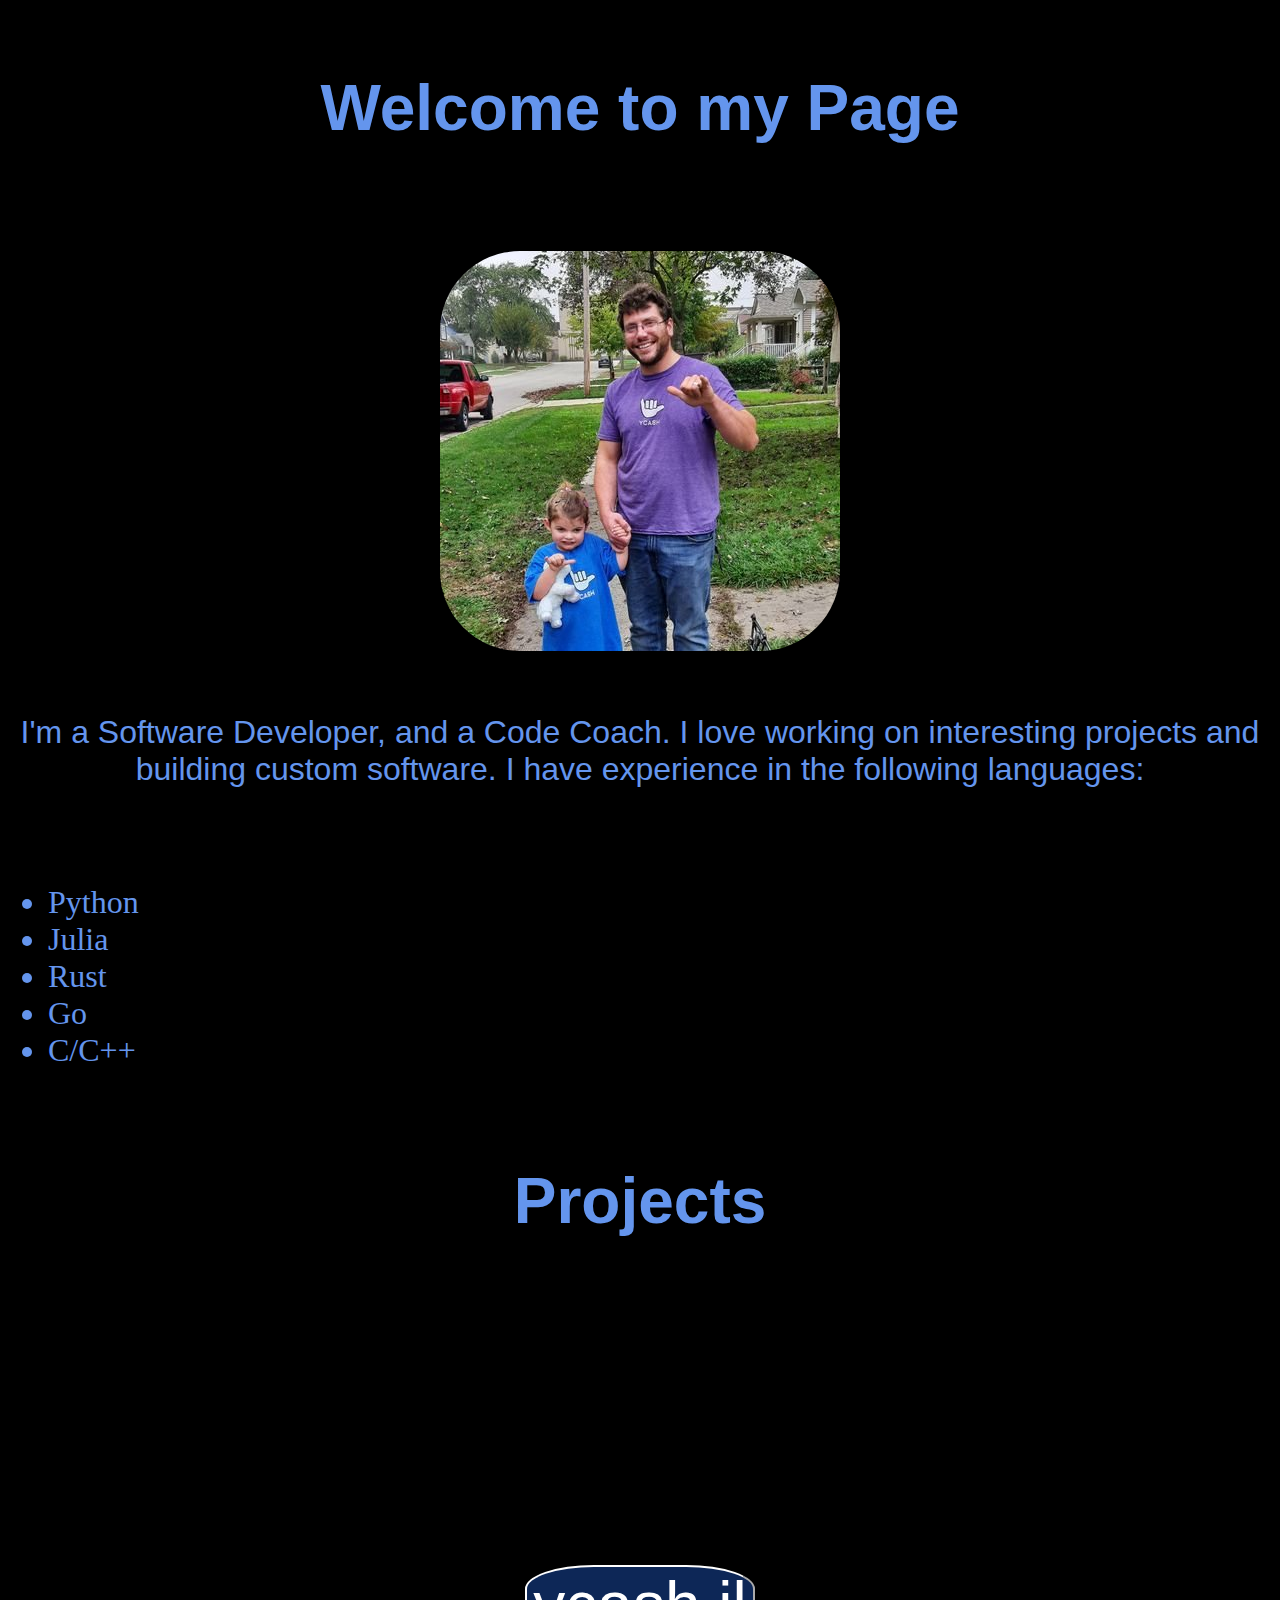
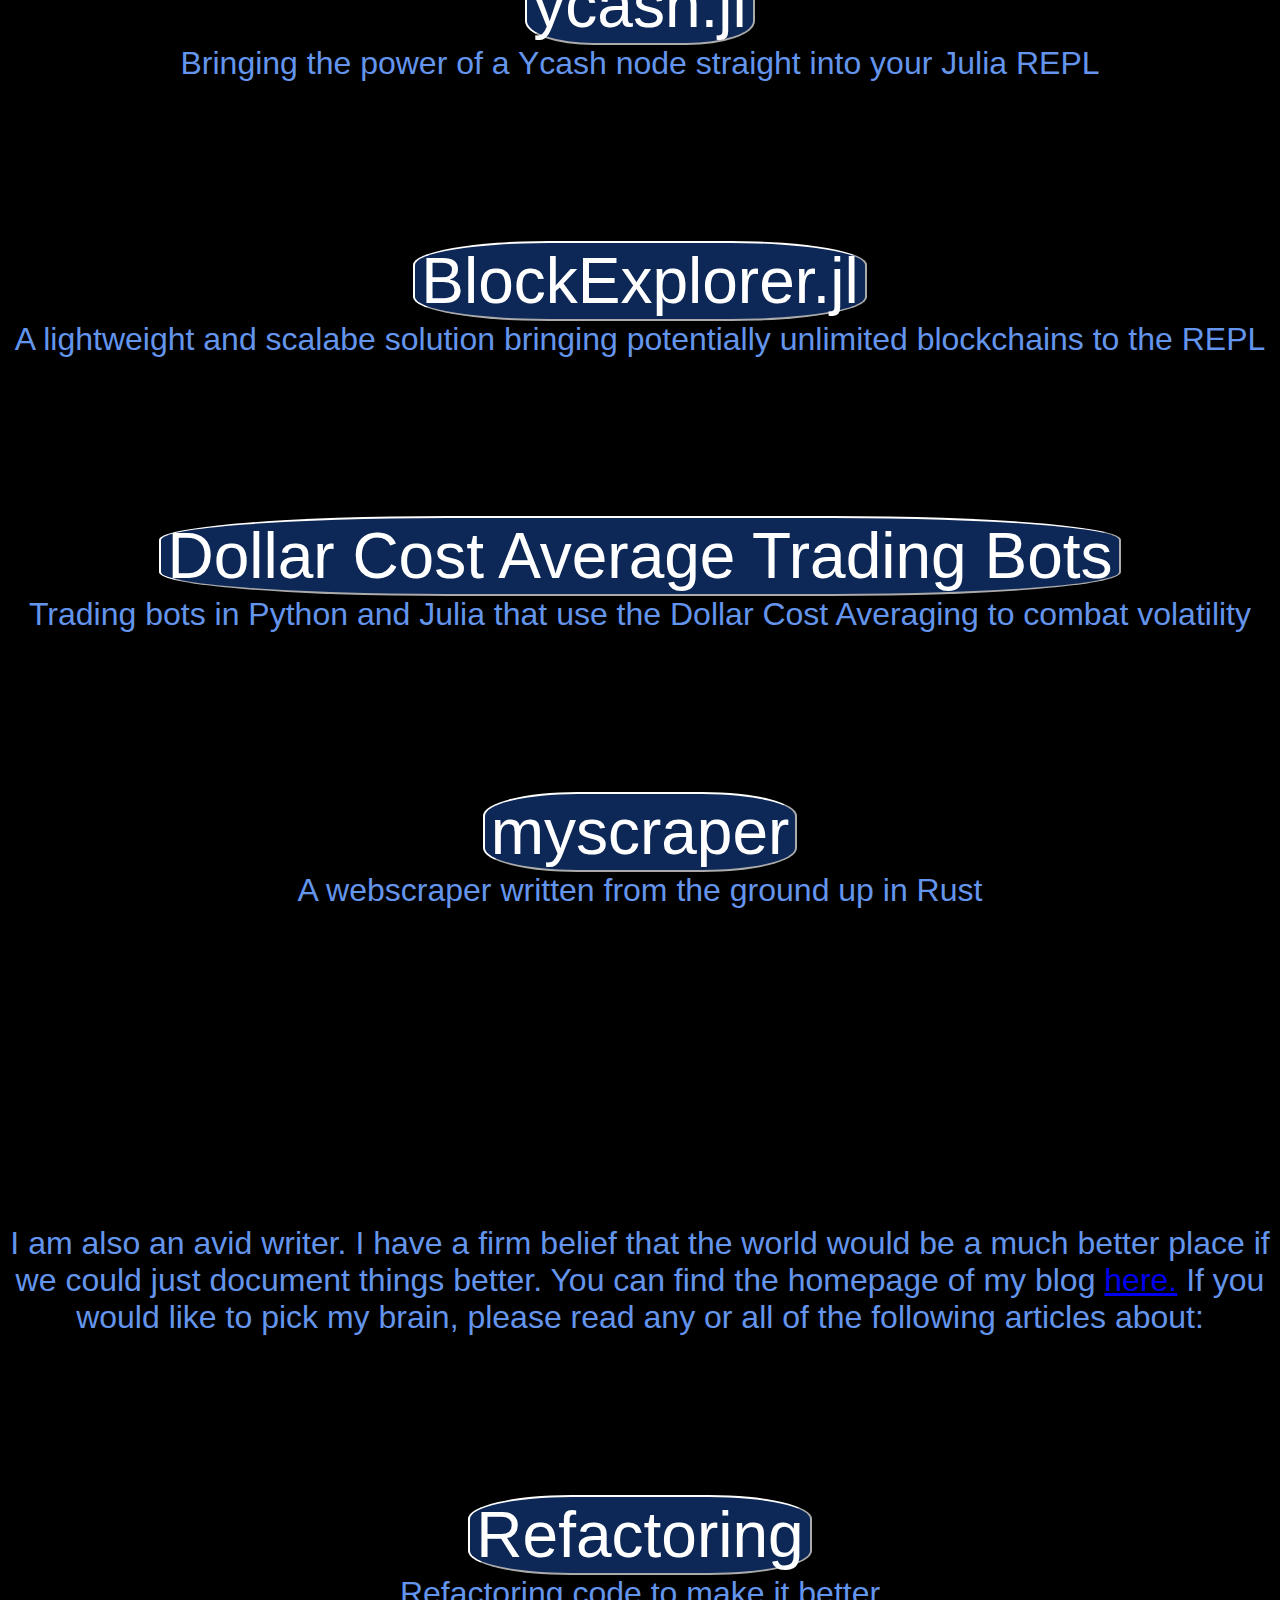
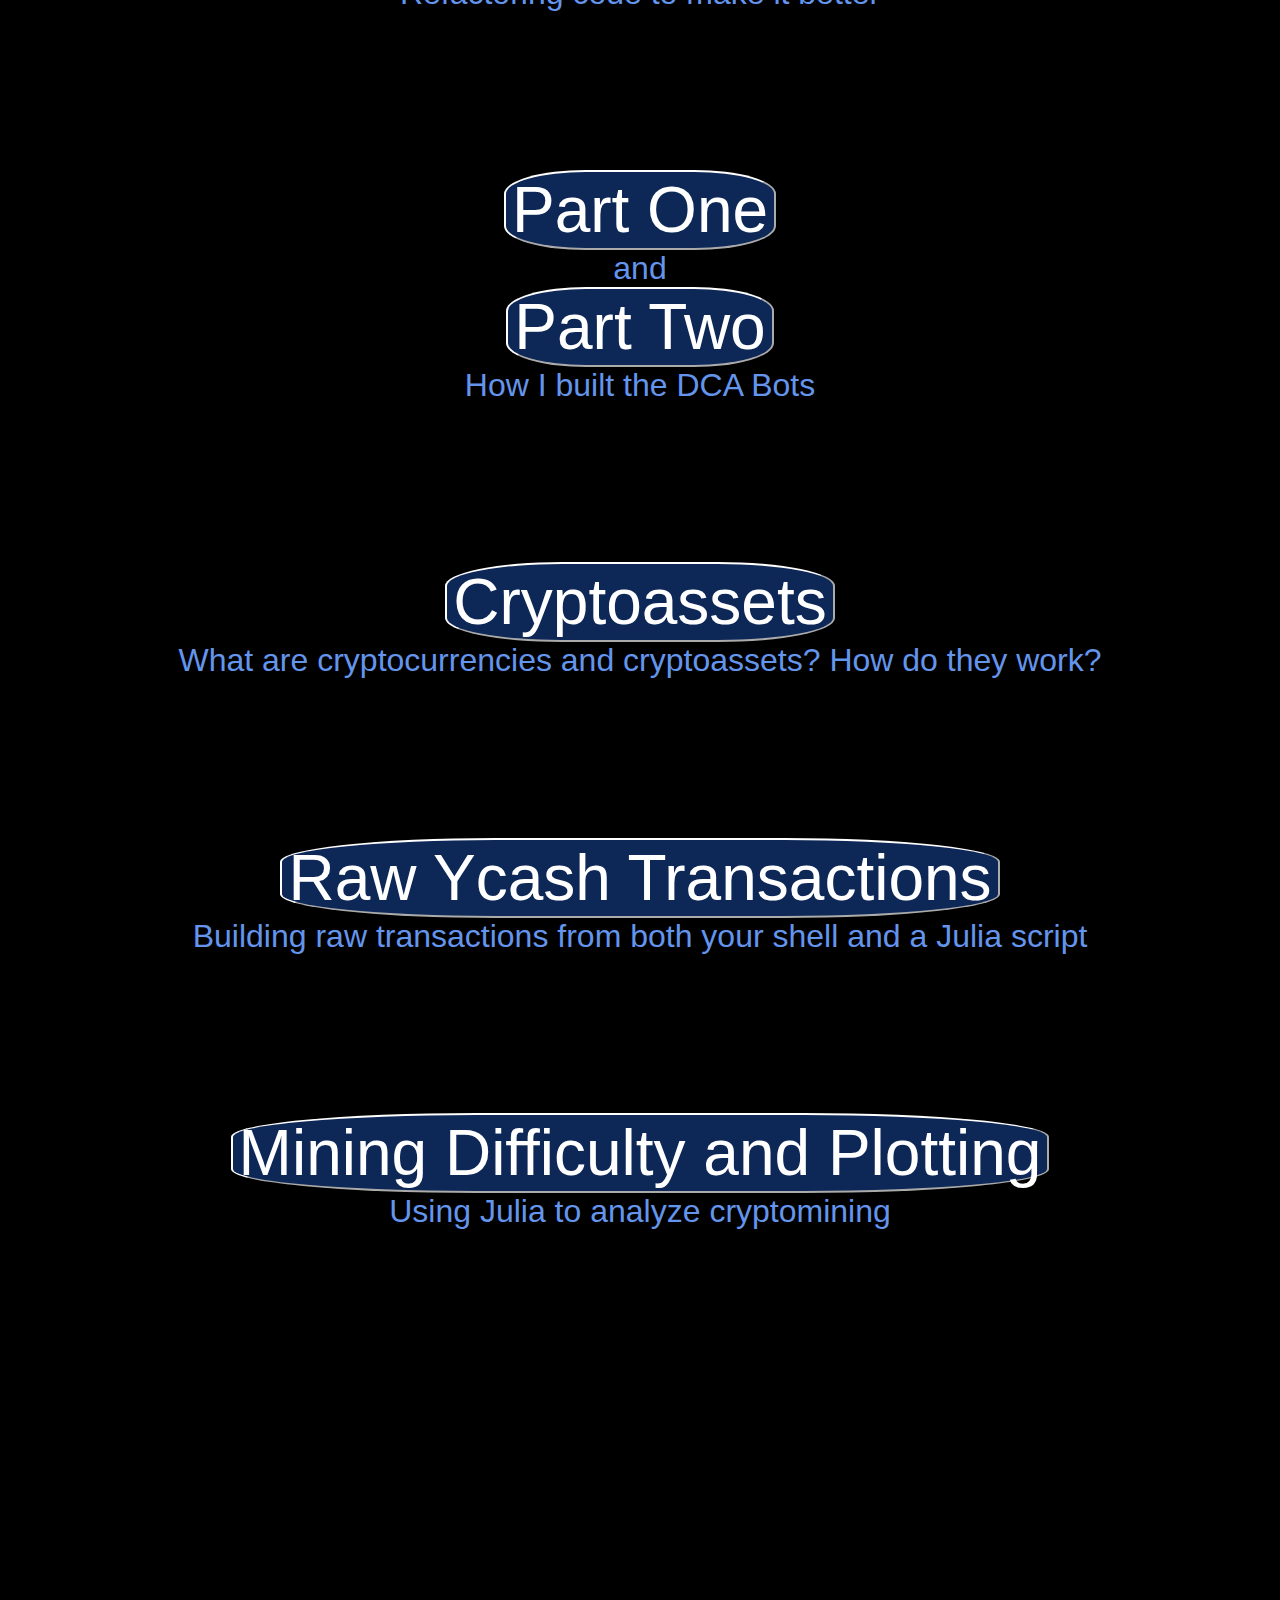
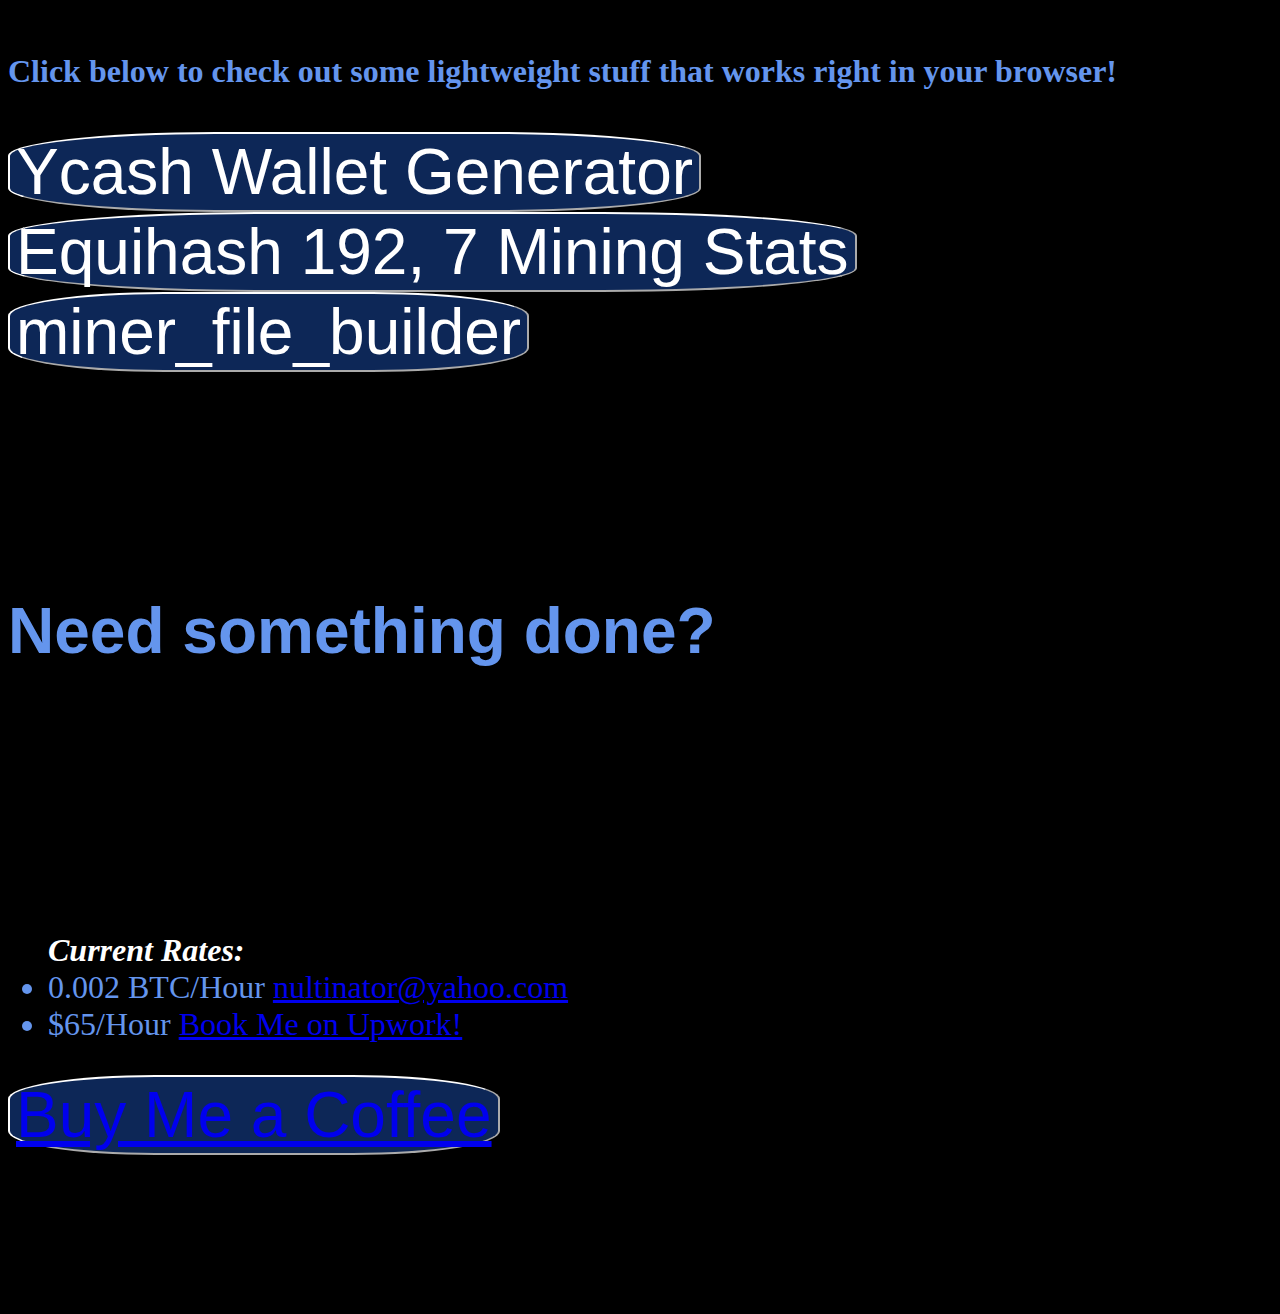
==== commit 53f6b098: "Update index.html" ====
--- a/index.html
+++ b/index.html
@@ -79,7 +79,7 @@
         <ul>
           <strong style="color: white"><i>Current Rates:</i></strong>
           <li>0.002 BTC/Hour <a href="mailto: nultinator@yahoo.com">nultinator@yahoo.com</a></li>
-          <li>$55/Hour <a href="https://www.upwork.com/freelancers/~01dea77e1b0c441241">Book Me on Upwork!</a></li>
+          <li>$65/Hour <a href="https://www.upwork.com/freelancers/~01dea77e1b0c441241">Book Me on Upwork!</a></li>
         </ul>
         <button><a href="buy-me-a-coffee.html">Buy Me a Coffee</a></button>
       </p>
